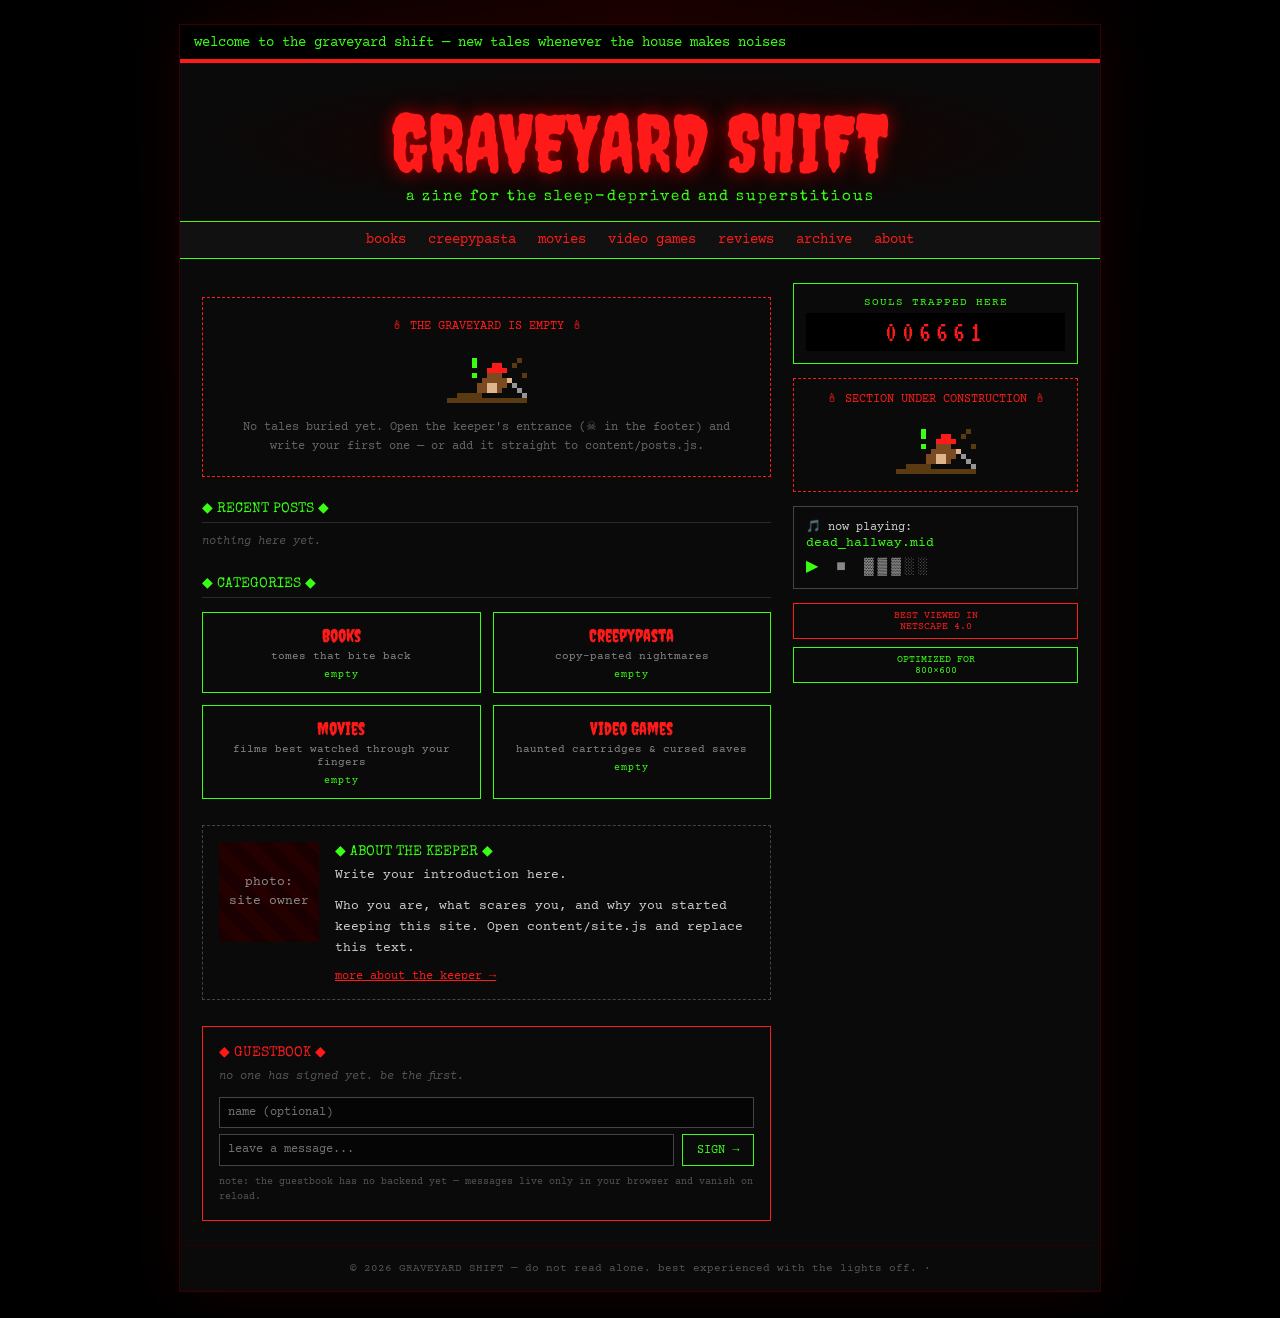
==== index.html @ 8b708c56 "rebuild the graveyard: seven wings, typed tales, and no more borrowed ghosts Strips every piece of d" ====
<!DOCTYPE html>
<html lang="en">
<head>
<meta charset="utf-8">
<meta name="viewport" content="width=device-width, initial-scale=1">
<title>GRAVEYARD SHIFT — a zine for the sleep-deprived and superstitious</title>
<link rel="preconnect" href="https://fonts.googleapis.com">
<link rel="preconnect" href="https://fonts.gstatic.com" crossorigin>
<link href="https://fonts.googleapis.com/css2?family=Creepster&family=VT323&family=Special+Elite&family=Courier+Prime:wght@400;700&display=swap" rel="stylesheet">
<link rel="stylesheet" href="assets/gs.css">
</head>
<body>
<div class="page">
<div class="panel">

<div id="gs-shell"></div>

<div class="body-grid">

<main>
<div id="featured"></div>

<section style="margin-top:22px">
<div class="section-head">◆ RECENT POSTS ◆</div>
<div class="post-list" id="post-list"></div>
</section>

<section style="margin-top:26px">
<div class="section-head" style="margin-bottom:14px">◆ CATEGORIES ◆</div>
<div class="cat-grid" id="cat-grid"></div>
</section>

<section id="about" class="about">
<div id="about-photo"></div>
<div>
<div class="about-head" id="about-head">◆ ABOUT THE KEEPER ◆</div>
<div class="about-bio" id="about-bio"></div>
<div style="margin-top:10px;font-size:12px"><a href="about.html">more about the keeper →</a></div>
</div>
</section>

<section id="guestbook" class="guestbook hidden">
<div class="guestbook-head">◆ GUESTBOOK ◆</div>
<div class="gb-entries" id="gb-entries"></div>
<div class="gb-form">
<input id="gb-name" placeholder="name (optional)" maxlength="60">
<div class="gb-row">
<input id="gb-msg" placeholder="leave a message..." maxlength="280">
<button class="gb-sign" id="gb-sign" type="button">SIGN →</button>
</div>
</div>
<div class="gb-note">note: the guestbook has no backend yet — messages live only in your browser and vanish on reload.</div>
</section>
</main>

<aside class="sidebar">
<div class="counter-box">
<div class="counter-label">SOULS TRAPPED HERE</div>
<div class="counter-digits" id="visitor-count">000000</div>
</div>

<div class="construction">
<div class="construction-label">🕯 SECTION UNDER CONSTRUCTION 🕯</div>
<img src="assets/resetti.gif" alt="a mole, digging">
</div>

<div class="midi">
<div class="midi-label">🎵 now playing:</div>
<div class="midi-track" id="midi-track"></div>
<div class="midi-transport" id="midi-transport"><span class="toggle" id="midi-toggle">▶</span> ■ ▓▓▓░░</div>
</div>

<div class="badges">
<div class="badge red">BEST VIEWED IN<br>NETSCAPE 4.0</div>
<div class="badge green">OPTIMIZED FOR<br>800×600</div>
</div>

<div class="friends hidden" id="friends">
<div class="friends-label">FRIENDS OF THE SITE</div>
<div class="friends-badges" id="friends-badges"></div>
</div>
</aside>

</div>

<div id="gs-footer"></div>

</div>
</div>

<script src="content/site.js"></script>
<script src="content/posts.js"></script>
<script src="assets/gs.js"></script>
<script>
(function () {
  "use strict";
  GS.boot({ big: true, here: "home" });

  var $ = function (id) { return document.getElementById(id); };
  var SITE = GS.SITE;
  var posts = GS.posts();

  /* ---- featured: the newest post, or an invitation to write one ---- */
  var feat = $("featured");
  if (posts.length) {
    var p = posts[0];
    var card = GS.el("article", "featured");

    if (p.image) {
      var img = document.createElement("img");
      img.src = p.image; img.alt = "";
      img.style.cssText = "width:100%;height:220px;object-fit:cover;display:block";
      card.appendChild(img);
    }

    var t = GS.el("div", "featured-title");
    t.appendChild(GS.link("post.html?id=" + encodeURIComponent(p.id), p.title.toUpperCase()));
    card.appendChild(t);

    var sub = GS.subtitleFor(p);
    if (sub) card.appendChild(GS.el("div", "card-sub", sub));

    if (p.type === "review" && p.work && p.work.rating) {
      var r = GS.el("div"); r.style.marginTop = "8px";
      r.appendChild(GS.stars(p.work.rating));
      card.appendChild(r);
    }

    var blurb = (p.type === "review" && p.work && p.work.verdict)
      ? "“" + p.work.verdict + "”"
      : GS.excerpt(p.body, 260);
    card.appendChild(GS.el("div", "featured-body", blurb));

    var meta = GS.el("div", "featured-meta");
    meta.textContent = "by the keeper · " + GS.fmtDate(p.date) + " · " + p.cat + " · ";
    meta.appendChild(GS.link("post.html?id=" + encodeURIComponent(p.id), "read more →"));
    card.appendChild(meta);
    feat.appendChild(card);
  } else {
    feat.appendChild(GS.emptyState(
      "THE GRAVEYARD IS EMPTY",
      "No tales buried yet. Open the keeper's entrance (☠ in the footer) and write your first one — or add it straight to content/posts.js."));
  }

  /* ---- recent posts: everything after the featured one ---- */
  var list = $("post-list");
  var recent = posts.slice(1, 9);
  if (recent.length) {
    recent.forEach(function (p) { list.appendChild(GS.row(p)); });
  } else {
    list.appendChild(GS.el("div", "gb-empty",
      posts.length ? "only one tale so far. more will follow." : "nothing here yet."));
  }

  /* ---- categories, with live counts ---- */
  var grid = $("cat-grid");
  Object.keys(GS.CATS).forEach(function (key) {
    var meta = GS.CATS[key];
    var n = GS.byCat(key).length;
    var a = GS.link("category.html?cat=" + encodeURIComponent(key), null, "cat-card");
    a.appendChild(GS.el("div", "cat-name", meta.title.toLowerCase().replace(/(^|\s)\S/g, function (c) { return c.toUpperCase(); })));
    a.appendChild(GS.el("div", "cat-sub", meta.sub));
    a.appendChild(GS.el("div", "cat-count", n === 0 ? "empty" : n + (n === 1 ? " tale" : " tales")));
    grid.appendChild(a);
  });

  /* ---- about blurb, from content/site.js ---- */
  var about = SITE.about || {};
  $("about-head").textContent = "◆ " + (about.heading || "ABOUT THE KEEPER") + " ◆";
  GS.paragraphs(about.bio, $("about-bio"));
  var photoHost = $("about-photo");
  if (about.photo) {
    var ap = document.createElement("img");
    ap.className = "about-photo"; ap.src = about.photo; ap.alt = "the keeper";
    photoHost.appendChild(ap);
  } else {
    var ph = GS.el("div", "stripe-img about-photo", "photo: site owner");
    photoHost.appendChild(ph);
  }

  /* ---- friends list ---- */
  var friends = SITE.friends || [];
  if (friends.length) {
    var fb = $("friends-badges");
    friends.forEach(function (f) {
      var url = GS.safeUrl(f.url);
      if (!url) return;
      fb.appendChild(GS.link(url, f.name));
    });
    $("friends").classList.remove("hidden");
  }

  /* ---- midi flavor (visual only — no audio wired up) ---- */
  $("midi-track").textContent = SITE.midi || "dead_hallway.mid";
  var playing = false, toggle = $("midi-toggle");
  $("midi-transport").addEventListener("click", function () {
    playing = !playing;
    toggle.textContent = playing ? "⏸" : "▶";
  });

  /* ---- visitor counter: per-browser kitsch, not a real metric ---- */
  var count = 6661;
  try {
    count = parseInt(localStorage.getItem("gs_visitor_count") || "6660", 10) + 1;
    localStorage.setItem("gs_visitor_count", String(count));
  } catch (e) { /* storage unavailable — show the default */ }
  $("visitor-count").textContent = String(count).padStart(6, "0");

  /* ---- guestbook: in-memory only, and says so ---- */
  if (SITE.guestbook !== false) {
    $("guestbook").classList.remove("hidden");
    var entries = [];
    var gbList = $("gb-entries"), gbName = $("gb-name"), gbMsg = $("gb-msg");

    function render() {
      gbList.textContent = "";
      if (!entries.length) {
        gbList.appendChild(GS.el("div", "gb-empty", "no one has signed yet. be the first."));
        return;
      }
      entries.forEach(function (entry) {
        var e = GS.el("div", "gb-entry");
        e.appendChild(document.createTextNode("“" + entry.msg + "” — "));
        e.appendChild(GS.el("b", null, entry.name));
        gbList.appendChild(e);
      });
    }
    function sign() {
      var msg = gbMsg.value.trim();
      if (!msg) return;
      entries.unshift({ name: gbName.value.trim() || "anonymous", msg: msg });
      gbName.value = ""; gbMsg.value = "";
      render();
    }
    $("gb-sign").addEventListener("click", sign);
    gbMsg.addEventListener("keydown", function (e) { if (e.key === "Enter") sign(); });
    render();
  }
})();
</script>
</body>
</html>
---- assets/gs.css ----
/* ============================================================
   GRAVEYARD SHIFT — shared stylesheet
   Design tokens per the handoff. No border-radius anywhere:
   sharp corners are era-authentic and intentional.
   ============================================================ */

/* ---- base ---- */
body{margin:0;background:#000;font-family:'Courier Prime',monospace}
a{color:#ff1a1a}
a:hover{color:#39ff14}
.hidden{display:none !important}

/* ---- retro utilities ---- */
@keyframes blink{0%,49%{opacity:1}50%,100%{opacity:0}}
.blinker{animation:blink 1s step-start infinite}

.marq{white-space:nowrap;animation:marq 16s linear infinite;display:inline-block}
@keyframes marq{from{transform:translateX(100%)}to{transform:translateX(-100%)}}

.stripe-img{background:repeating-linear-gradient(45deg,#1a0000 0 12px,#240000 12px 24px);display:flex;align-items:center;justify-content:center;color:#8a8a8a;font:13px/1.5 'Courier Prime',monospace;text-align:center;padding:10px;box-sizing:border-box}

/* ---- shell ---- */
.page{min-height:100vh;background:radial-gradient(ellipse at top,#150000 0%,#000 60%);display:flex;justify-content:center;padding:24px 12px}
.panel{width:920px;max-width:100%;background:#0a0a0a;border:1px solid #3a0000;box-shadow:0 0 60px rgba(255,0,0,.08);height:fit-content}

.marq-bar{border-bottom:4px solid #ff1a1a;padding:8px 14px;background:#000;overflow:hidden}
.marq-bar .marq{color:#39ff14;font-size:14px}

.hero{padding:26px 20px 12px;text-align:center;background:radial-gradient(ellipse at center,#1a0000 0%,#0a0a0a 70%);border-bottom:1px solid #2a0000}
.hero.big{padding:40px 20px 16px}
.site-title{font-family:'Creepster',cursive;font-size:44px;color:#ff1a1a;text-shadow:0 0 18px #a80000;line-height:1}
.hero.big .site-title{font-size:80px}
.site-title a{color:#ff1a1a;text-decoration:none}
.tagline{color:#39ff14;font-family:'Special Elite',monospace;font-size:13px;letter-spacing:2px;margin-top:4px}
.hero.big .tagline{font-size:15px;margin-top:6px}

nav{display:flex;background:#111;border-top:1px solid #39ff14;border-bottom:1px solid #39ff14;padding:10px 20px;justify-content:center;gap:22px;flex-wrap:wrap}
nav a{font-size:14px;text-decoration:none}
nav a.here{color:#39ff14;border-bottom:1px solid #39ff14}

footer{text-align:center;padding:16px;color:#555;font-size:11px;border-top:1px solid #2a0000}

/* ---- preview banner (local drafts, dev only) ---- */
.preview-bar{background:#1a1400;border-bottom:1px solid #ffb700;color:#ffb700;font-size:11px;padding:6px 14px;text-align:center;letter-spacing:1px}

/* ---- layout ---- */
.content{padding:24px 22px}
.content.narrow{max-width:680px;margin:0 auto}
.body-grid{display:grid;grid-template-columns:2fr 1fr;gap:22px;padding:24px 22px}

.section-head{color:#39ff14;font-family:'Special Elite',monospace;font-size:14px;border-bottom:1px solid #2a2a2a;padding-bottom:6px;margin-bottom:12px}
.page-title{font-family:'Creepster',cursive;font-size:40px;color:#39ff14;line-height:1}
.page-sub{color:#888;font-family:'Special Elite',monospace;font-size:13px;letter-spacing:1px;margin-top:4px;margin-bottom:18px}

/* ---- featured card ---- */
.featured{border:2px solid #ff1a1a;padding:16px}
.featured-title{font-family:'Creepster',cursive;font-size:34px;color:#39ff14;margin-top:14px;line-height:1.1}
.featured-title a{color:#39ff14;text-decoration:none}
.featured-title a:hover{color:#ff1a1a}
.featured-body{color:#ccc;font-size:14px;line-height:1.6;margin-top:8px}
.featured-meta{color:#888;font-size:12px;margin-top:10px}
.featured-meta a{font-size:12px}

/* ---- compact post rows ---- */
.post-list{display:flex;flex-direction:column;gap:12px}
.post-row{border-bottom:1px dotted #333;padding-bottom:10px;display:flex;justify-content:space-between;gap:10px}
.post-row:last-child{border-bottom:none;padding-bottom:0}
.post-row a{font-size:14px;text-decoration:none}
.post-row span{color:#666;font-size:12px;white-space:nowrap}

/* ---- typed cards (category / archive / reviews) ---- */
.card-list{display:flex;flex-direction:column;gap:14px;margin-top:14px}
.card{border:1px solid #333;padding:14px;display:flex;gap:14px}
.card:hover{border-color:#ff1a1a}
.card-thumb{width:64px;height:92px;flex:none;font-size:10px}
.card-main{flex:1;min-width:0}
.card-title{font-size:16px;text-decoration:none;display:inline-block}
.card-sub{color:#888;font-size:12px;margin-top:3px}
.card-verdict{color:#ccc;font-size:13px;font-style:italic;margin-top:8px;line-height:1.5}
.card-meta{color:#666;font-size:11px;margin-top:8px;display:flex;gap:10px;flex-wrap:wrap;align-items:center}

.type-tag{font-size:9px;letter-spacing:1px;border:1px solid currentColor;padding:2px 5px}
.type-tag.review{color:#39ff14}
.type-tag.pick{color:#ffb700}
.type-tag.post{color:#888}

/* ---- rating ---- */
.stars{color:#ff1a1a;font-size:14px;letter-spacing:2px;white-space:nowrap}
.stars .off{color:#3a0000}
.rating-num{color:#888;font-size:11px}

/* ---- review header block (post page) ---- */
.workbox{border:1px solid #39ff14;padding:14px;margin-top:16px;display:flex;gap:14px;align-items:flex-start}
.workbox-thumb{width:80px;height:116px;flex:none;font-size:10px}
.workbox-label{color:#39ff14;font-family:'Special Elite',monospace;font-size:11px;letter-spacing:2px}
.workbox-name{color:#ff1a1a;font-size:16px;margin-top:6px}
.workbox-creator{color:#888;font-size:12px;margin-top:2px}
.workbox-rating{margin-top:8px}
.workbox-verdict{color:#ccc;font-size:13px;font-style:italic;margin-top:8px;line-height:1.5;border-left:2px solid #3a0000;padding-left:10px}

.sourcebox{border:1px solid #ffb700;padding:12px;margin-top:16px;color:#888;font-size:12px;line-height:1.6}
.sourcebox .l{color:#ffb700;font-family:'Special Elite',monospace;font-size:11px;letter-spacing:2px;display:block;margin-bottom:4px}

/* ---- post body ---- */
.post-title{font-family:'Creepster',cursive;font-size:40px;color:#39ff14;line-height:1.1}
.post-meta{color:#888;font-size:12px;margin-top:8px;border-bottom:1px solid #2a2a2a;padding-bottom:10px}
.post-body{color:#ccc;font-size:14px;line-height:1.7;margin-top:16px}
.post-body p{margin:0 0 12px}
.backrow{margin-top:26px;border-top:1px dotted #333;padding-top:12px;font-size:13px;display:flex;gap:18px;flex-wrap:wrap;justify-content:space-between}

/* ---- categories grid ---- */
.cat-grid{display:grid;grid-template-columns:1fr 1fr;gap:12px}
.cat-card{border:1px solid #39ff14;padding:12px;text-align:center;display:block;text-decoration:none}
.cat-card:hover{background:#0f1a0d}
.cat-name{color:#ff1a1a;font-family:'Creepster',cursive;font-size:18px}
.cat-sub{color:#888;font-size:11px;margin-top:4px}
.cat-count{color:#39ff14;font-size:10px;margin-top:6px;letter-spacing:1px}

/* ---- empty / lost states ---- */
.empty{border:1px dashed #ff1a1a;padding:20px;text-align:center;margin-top:14px}
.empty .label{color:#ff1a1a;font-size:12px}
.empty img{height:60px;margin-top:10px;image-rendering:pixelated}
.empty .note{color:#666;font-size:12px;margin-top:10px;line-height:1.6}
.lost{border:2px solid #ff1a1a;padding:20px;text-align:center;margin-top:10px}
.lost .big{font-family:'Creepster',cursive;font-size:34px;color:#ff1a1a}
.lost .note{color:#888;font-size:13px;margin-top:8px}

/* ---- controls (search / sort / filter) ---- */
.controls{display:flex;gap:10px;flex-wrap:wrap;align-items:center;margin-bottom:6px}
.controls input,.controls select{border:1px solid #444;background:#050505;color:#ccc;font-family:'Courier Prime',monospace;font-size:12px;padding:7px 9px;box-sizing:border-box}
.controls input:focus,.controls select:focus{outline:1px solid #39ff14}
.controls input{flex:1;min-width:180px}
.controls label{color:#888;font-size:11px;letter-spacing:1px}
.result-count{color:#666;font-size:11px;margin:10px 0}

/* ---- archive groups ---- */
.year-head{color:#ff1a1a;font-family:'Creepster',cursive;font-size:26px;margin-top:26px;border-bottom:1px solid #2a0000;padding-bottom:4px}
.year-head:first-child{margin-top:0}

/* ---- about ---- */
.about{margin-top:26px;border:1px dashed #444;padding:16px;display:flex;gap:16px}
.about-head{color:#39ff14;font-family:'Special Elite',monospace;font-size:14px;margin-bottom:6px}
.about-bio{color:#ccc;font-size:13px;line-height:1.6}
.about-bio p{margin:0 0 10px}
.about-photo{width:100px;height:100px;flex:none;object-fit:cover}

/* ---- guestbook ---- */
.guestbook{margin-top:26px;border:1px solid #ff1a1a;padding:16px}
.guestbook-head{color:#ff1a1a;font-family:'Special Elite',monospace;font-size:14px;margin-bottom:10px}
.gb-entries{display:flex;flex-direction:column;gap:8px;margin-bottom:14px;max-height:160px;overflow:auto}
.gb-entry{color:#888;font-size:12px}
.gb-entry b{color:#39ff14;font-weight:normal}
.gb-empty{color:#555;font-size:12px;font-style:italic}
.gb-form{display:flex;flex-direction:column;gap:6px}
.gb-form input{border:1px solid #444;background:#050505;color:#ccc;font-family:'Courier Prime',monospace;font-size:12px;padding:8px}
.gb-row{display:flex;gap:8px}
.gb-row input{flex:1}
.gb-sign{cursor:pointer;border:1px solid #39ff14;background:none;color:#39ff14;font-family:'Courier Prime',monospace;font-size:12px;padding:8px 14px;text-align:center;white-space:nowrap}
.gb-sign:hover{background:#0f1a0d}
.gb-note{color:#555;font-size:10px;margin-top:8px;line-height:1.5}

/* ---- sidebar ---- */
.sidebar{display:flex;flex-direction:column;gap:14px}
.counter-box{border:1px solid #39ff14;padding:12px;text-align:center}
.counter-label{color:#39ff14;font-size:11px;letter-spacing:1px}
.counter-digits{background:#000;color:#ff1a1a;font-family:'VT323',monospace;font-size:30px;letter-spacing:5px;margin-top:4px;padding:4px}

.construction{border:1px dashed #ff1a1a;padding:12px;text-align:center}
.construction-label{color:#ff1a1a;font-size:12px}
.construction img{height:60px;margin-top:8px;image-rendering:pixelated}

.midi{border:1px solid #444;padding:12px}
.midi-label{color:#ccc;font-size:12px}
.midi-track{color:#39ff14;font-size:13px;margin-top:2px}
.midi-transport{color:#888;font-size:16px;margin-top:6px;letter-spacing:4px;cursor:pointer}
.midi-transport .toggle{color:#39ff14}

.badges{display:flex;flex-direction:column;gap:8px}
.badge{font-size:10px;text-align:center;padding:6px}
.badge.red{border:1px solid #ff1a1a;color:#ff1a1a}
.badge.green{border:1px solid #39ff14;color:#39ff14}

.friends{border:1px solid #444;padding:12px;text-align:center}
.friends-label{color:#888;font-size:11px;margin-bottom:6px}
.friends-badges{display:flex;flex-direction:column;gap:6px}
.friends-badges a{font-size:11px;text-decoration:none;display:block;border:1px solid #333;padding:6px}
.friends-badges a:hover{border-color:#39ff14}

/* ---- narrow screens (design is intentionally desktop-era) ---- */
@media (max-width:700px){
  .body-grid{grid-template-columns:1fr}
  .site-title{font-size:32px}
  .hero.big .site-title{font-size:48px}
  .cat-grid{grid-template-columns:1fr}
  .page-title,.post-title{font-size:28px}
  .card{flex-direction:column}
  .card-thumb{width:100%;height:70px}
}
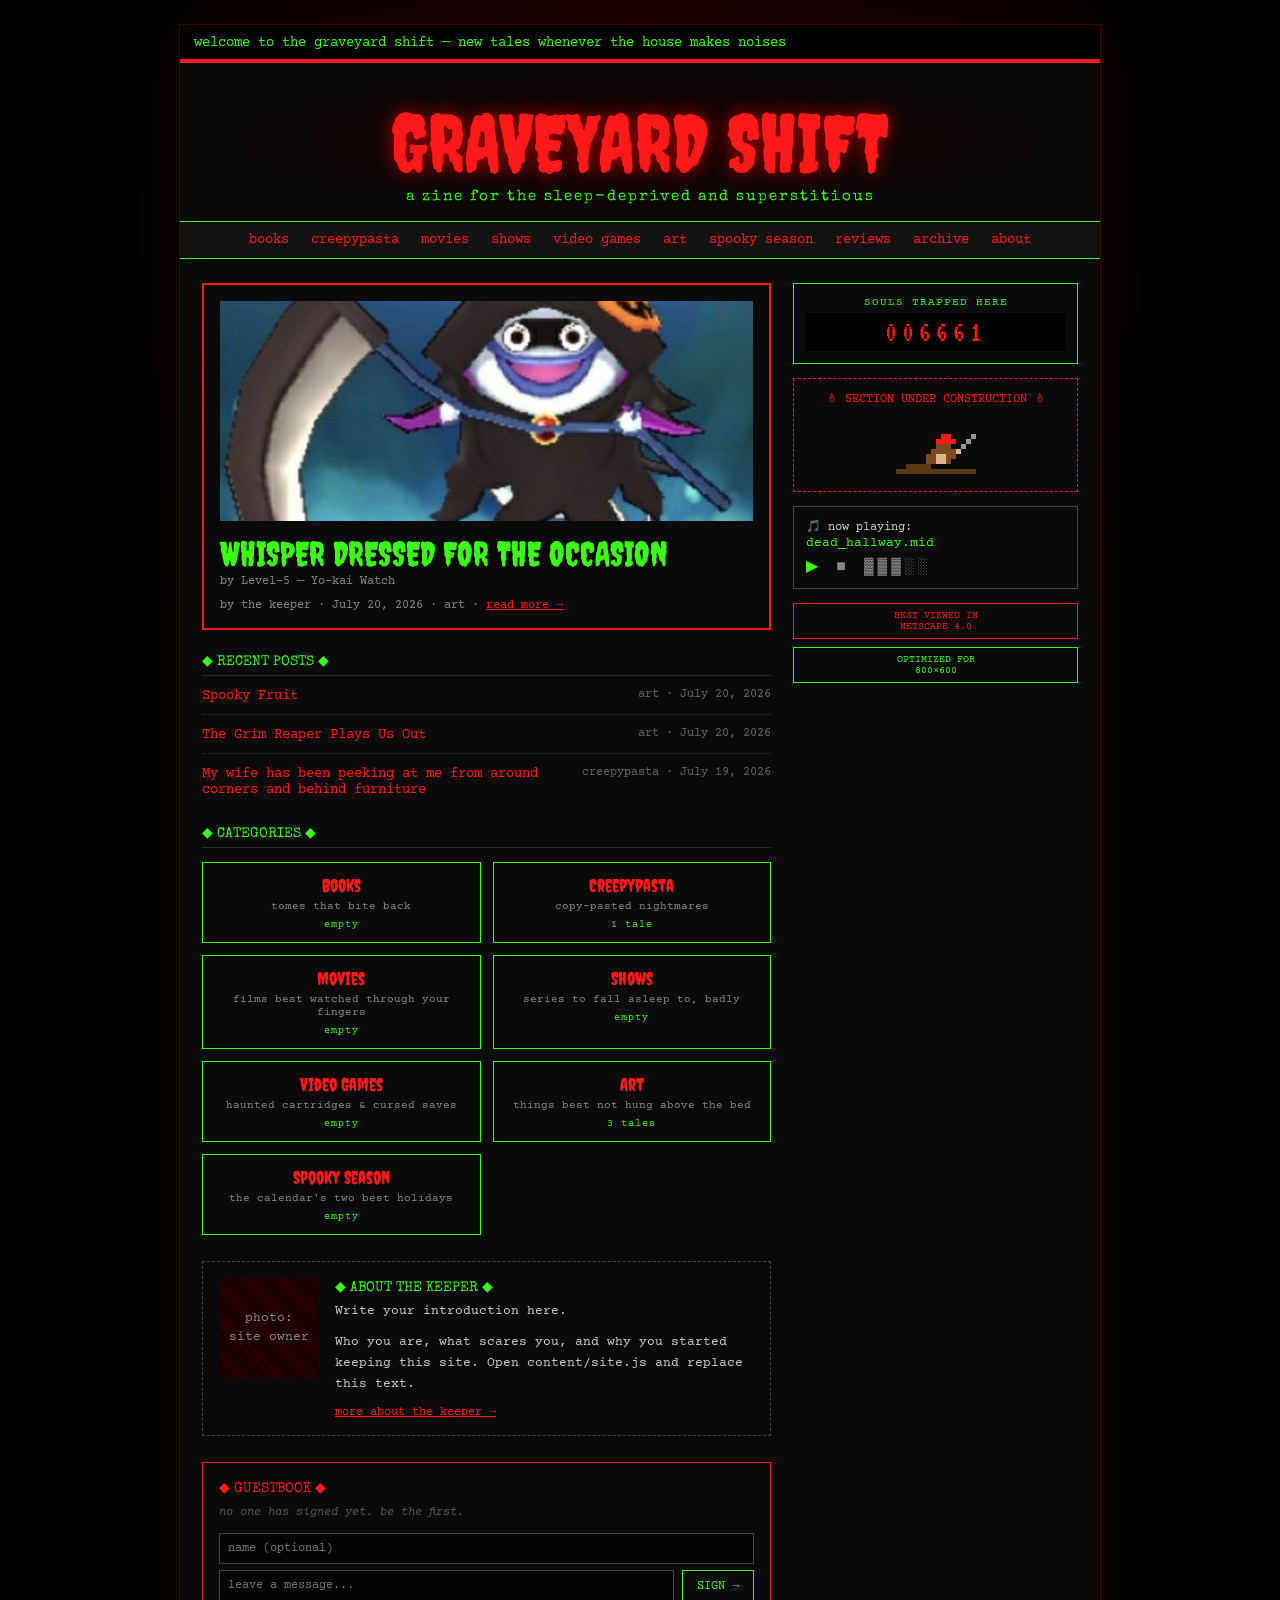
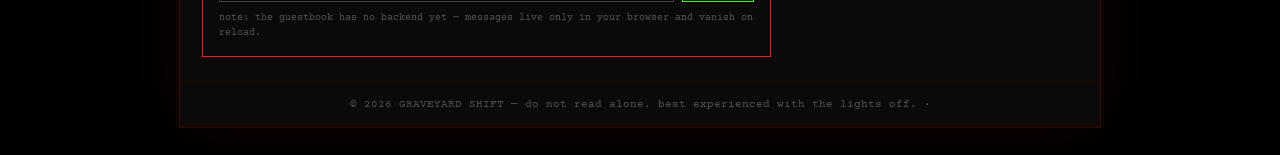
==== commit d453d7a7: "hang the gallery, open two new wings, and teach the site to change season Adds the art gallery's fir" ====
--- a/index.html
+++ b/index.html
@@ -60,7 +60,7 @@
 </div>
 
 <div class="construction">
-<div class="construction-label">🕯 SECTION UNDER CONSTRUCTION 🕯</div>
+<div class="construction-label" id="construction-label"></div>
 <img src="assets/resetti.gif" alt="a mole, digging">
 </div>
 
@@ -190,6 +190,10 @@
     $("friends").classList.remove("hidden");
   }
 
+  /* ---- theme-aware sidebar flavor ---- */
+  $("construction-label").textContent =
+    GS.THEME.icon + " " + GS.THEME.construction + " " + GS.THEME.icon;
+
   /* ---- midi flavor (visual only — no audio wired up) ---- */
   $("midi-track").textContent = SITE.midi || "dead_hallway.mid";
   var playing = false, toggle = $("midi-toggle");
--- a/assets/gs.css
+++ b/assets/gs.css
@@ -1,13 +1,50 @@
 /* ============================================================
    GRAVEYARD SHIFT — shared stylesheet
-   Design tokens per the handoff. No border-radius anywhere:
-   sharp corners are era-authentic and intentional.
+   No border-radius anywhere: sharp corners are era-authentic
+   and intentional.
+
+   Every colour is a variable so the site can change season
+   without touching a single rule. Themes live at the bottom.
    ============================================================ */
 
+:root{
+  /* surfaces */
+  --ink:#000;            /* page background            */
+  --panel:#0a0a0a;       /* the content slab           */
+  --field:#050505;       /* inputs                     */
+  --halo:#150000;        /* radial glow behind page    */
+  --hero-halo:#1a0000;   /* radial glow behind hero    */
+  --stripe-a:#1a0000;    /* placeholder hatching       */
+  --stripe-b:#240000;
+
+  /* accents */
+  --primary:#ff1a1a;     /* blood red                  */
+  --secondary:#39ff14;   /* acid green                 */
+  --glow:#a80000;        /* title text-shadow          */
+  --warn:#ffb700;        /* drafts, picks, preview bar */
+  --art:#c77dff;         /* the gallery                */
+
+  /* edges */
+  --edge-deep:#3a0000;
+  --edge-dim:#2a0000;
+  --rule:#444;
+  --rule-dim:#333;
+  --rule-faint:#2a2a2a;
+
+  /* type */
+  --text:#ccc;
+  --muted:#888;
+  --muted-2:#666;
+  --muted-3:#555;
+
+  /* decorative glyph used in empty states + under-construction */
+  --icon:"🕯";
+}
+
 /* ---- base ---- */
-body{margin:0;background:#000;font-family:'Courier Prime',monospace}
-a{color:#ff1a1a}
-a:hover{color:#39ff14}
+body{margin:0;background:var(--ink);font-family:'Courier Prime',monospace}
+a{color:var(--primary)}
+a:hover{color:var(--secondary)}
 .hidden{display:none !important}
 
 /* ---- retro utilities ---- */
@@ -17,174 +54,201 @@
 .marq{white-space:nowrap;animation:marq 16s linear infinite;display:inline-block}
 @keyframes marq{from{transform:translateX(100%)}to{transform:translateX(-100%)}}
 
-.stripe-img{background:repeating-linear-gradient(45deg,#1a0000 0 12px,#240000 12px 24px);display:flex;align-items:center;justify-content:center;color:#8a8a8a;font:13px/1.5 'Courier Prime',monospace;text-align:center;padding:10px;box-sizing:border-box}
+.stripe-img{background:repeating-linear-gradient(45deg,var(--stripe-a) 0 12px,var(--stripe-b) 12px 24px);display:flex;align-items:center;justify-content:center;color:#8a8a8a;font:13px/1.5 'Courier Prime',monospace;text-align:center;padding:10px;box-sizing:border-box}
 
 /* ---- shell ---- */
-.page{min-height:100vh;background:radial-gradient(ellipse at top,#150000 0%,#000 60%);display:flex;justify-content:center;padding:24px 12px}
-.panel{width:920px;max-width:100%;background:#0a0a0a;border:1px solid #3a0000;box-shadow:0 0 60px rgba(255,0,0,.08);height:fit-content}
-
-.marq-bar{border-bottom:4px solid #ff1a1a;padding:8px 14px;background:#000;overflow:hidden}
-.marq-bar .marq{color:#39ff14;font-size:14px}
-
-.hero{padding:26px 20px 12px;text-align:center;background:radial-gradient(ellipse at center,#1a0000 0%,#0a0a0a 70%);border-bottom:1px solid #2a0000}
+.page{min-height:100vh;background:radial-gradient(ellipse at top,var(--halo) 0%,var(--ink) 60%);display:flex;justify-content:center;padding:24px 12px}
+.panel{width:920px;max-width:100%;background:var(--panel);border:1px solid var(--edge-deep);box-shadow:0 0 60px rgba(255,0,0,.08);height:fit-content}
+
+.marq-bar{border-bottom:4px solid var(--primary);padding:8px 14px;background:var(--ink);overflow:hidden}
+.marq-bar .marq{color:var(--secondary);font-size:14px}
+
+.hero{padding:26px 20px 12px;text-align:center;background:radial-gradient(ellipse at center,var(--hero-halo) 0%,var(--panel) 70%);border-bottom:1px solid var(--edge-dim)}
 .hero.big{padding:40px 20px 16px}
-.site-title{font-family:'Creepster',cursive;font-size:44px;color:#ff1a1a;text-shadow:0 0 18px #a80000;line-height:1}
+.site-title{font-family:'Creepster',cursive;font-size:44px;color:var(--primary);text-shadow:0 0 18px var(--glow);line-height:1}
 .hero.big .site-title{font-size:80px}
-.site-title a{color:#ff1a1a;text-decoration:none}
-.tagline{color:#39ff14;font-family:'Special Elite',monospace;font-size:13px;letter-spacing:2px;margin-top:4px}
+.site-title a{color:var(--primary);text-decoration:none}
+.tagline{color:var(--secondary);font-family:'Special Elite',monospace;font-size:13px;letter-spacing:2px;margin-top:4px}
 .hero.big .tagline{font-size:15px;margin-top:6px}
 
-nav{display:flex;background:#111;border-top:1px solid #39ff14;border-bottom:1px solid #39ff14;padding:10px 20px;justify-content:center;gap:22px;flex-wrap:wrap}
+nav{display:flex;background:#111;border-top:1px solid var(--secondary);border-bottom:1px solid var(--secondary);padding:10px 20px;justify-content:center;gap:22px;flex-wrap:wrap}
 nav a{font-size:14px;text-decoration:none}
-nav a.here{color:#39ff14;border-bottom:1px solid #39ff14}
-
-footer{text-align:center;padding:16px;color:#555;font-size:11px;border-top:1px solid #2a0000}
+nav a.here{color:var(--secondary);border-bottom:1px solid var(--secondary)}
+
+footer{text-align:center;padding:16px;color:var(--muted-3);font-size:11px;border-top:1px solid var(--edge-dim)}
 
 /* ---- preview banner (local drafts, dev only) ---- */
-.preview-bar{background:#1a1400;border-bottom:1px solid #ffb700;color:#ffb700;font-size:11px;padding:6px 14px;text-align:center;letter-spacing:1px}
+.preview-bar{background:#1a1400;border-bottom:1px solid var(--warn);color:var(--warn);font-size:11px;padding:6px 14px;text-align:center;letter-spacing:1px}
 
 /* ---- layout ---- */
 .content{padding:24px 22px}
 .content.narrow{max-width:680px;margin:0 auto}
 .body-grid{display:grid;grid-template-columns:2fr 1fr;gap:22px;padding:24px 22px}
 
-.section-head{color:#39ff14;font-family:'Special Elite',monospace;font-size:14px;border-bottom:1px solid #2a2a2a;padding-bottom:6px;margin-bottom:12px}
-.page-title{font-family:'Creepster',cursive;font-size:40px;color:#39ff14;line-height:1}
-.page-sub{color:#888;font-family:'Special Elite',monospace;font-size:13px;letter-spacing:1px;margin-top:4px;margin-bottom:18px}
+.section-head{color:var(--secondary);font-family:'Special Elite',monospace;font-size:14px;border-bottom:1px solid var(--rule-faint);padding-bottom:6px;margin-bottom:12px}
+.page-title{font-family:'Creepster',cursive;font-size:40px;color:var(--secondary);line-height:1}
+.page-sub{color:var(--muted);font-family:'Special Elite',monospace;font-size:13px;letter-spacing:1px;margin-top:4px;margin-bottom:18px}
 
 /* ---- featured card ---- */
-.featured{border:2px solid #ff1a1a;padding:16px}
-.featured-title{font-family:'Creepster',cursive;font-size:34px;color:#39ff14;margin-top:14px;line-height:1.1}
-.featured-title a{color:#39ff14;text-decoration:none}
-.featured-title a:hover{color:#ff1a1a}
-.featured-body{color:#ccc;font-size:14px;line-height:1.6;margin-top:8px}
-.featured-meta{color:#888;font-size:12px;margin-top:10px}
+.featured{border:2px solid var(--primary);padding:16px}
+.featured-title{font-family:'Creepster',cursive;font-size:34px;color:var(--secondary);margin-top:14px;line-height:1.1}
+.featured-title a{color:var(--secondary);text-decoration:none}
+.featured-title a:hover{color:var(--primary)}
+.featured-body{color:var(--text);font-size:14px;line-height:1.6;margin-top:8px}
+.featured-meta{color:var(--muted);font-size:12px;margin-top:10px}
 .featured-meta a{font-size:12px}
 
 /* ---- compact post rows ---- */
 .post-list{display:flex;flex-direction:column;gap:12px}
-.post-row{border-bottom:1px dotted #333;padding-bottom:10px;display:flex;justify-content:space-between;gap:10px}
+.post-row{border-bottom:1px dotted var(--rule-dim);padding-bottom:10px;display:flex;justify-content:space-between;gap:10px}
 .post-row:last-child{border-bottom:none;padding-bottom:0}
 .post-row a{font-size:14px;text-decoration:none}
-.post-row span{color:#666;font-size:12px;white-space:nowrap}
-
-/* ---- typed cards (category / archive / reviews) ---- */
+.post-row span{color:var(--muted-2);font-size:12px;white-space:nowrap}
+
+/* ---- typed cards ---- */
 .card-list{display:flex;flex-direction:column;gap:14px;margin-top:14px}
-.card{border:1px solid #333;padding:14px;display:flex;gap:14px}
-.card:hover{border-color:#ff1a1a}
+.card{border:1px solid var(--rule-dim);padding:14px;display:flex;gap:14px}
+.card:hover{border-color:var(--primary)}
 .card-thumb{width:64px;height:92px;flex:none;font-size:10px}
 .card-main{flex:1;min-width:0}
 .card-title{font-size:16px;text-decoration:none;display:inline-block}
-.card-sub{color:#888;font-size:12px;margin-top:3px}
-.card-verdict{color:#ccc;font-size:13px;font-style:italic;margin-top:8px;line-height:1.5}
-.card-meta{color:#666;font-size:11px;margin-top:8px;display:flex;gap:10px;flex-wrap:wrap;align-items:center}
+.card-sub{color:var(--muted);font-size:12px;margin-top:3px}
+.card-verdict{color:var(--text);font-size:13px;font-style:italic;margin-top:8px;line-height:1.5}
+.card-meta{color:var(--muted-2);font-size:11px;margin-top:8px;display:flex;gap:10px;flex-wrap:wrap;align-items:center}
 
 .type-tag{font-size:9px;letter-spacing:1px;border:1px solid currentColor;padding:2px 5px}
-.type-tag.review{color:#39ff14}
-.type-tag.pick{color:#ffb700}
-.type-tag.post{color:#888}
+.type-tag.review{color:var(--secondary)}
+.type-tag.pick{color:var(--warn)}
+.type-tag.post{color:var(--muted)}
+.type-tag.art{color:var(--art)}
+
+/* ---- art gallery ---- */
+.gallery{display:grid;grid-template-columns:repeat(auto-fill,minmax(240px,1fr));gap:18px;margin-top:16px}
+.art-tile{margin:0;border:1px solid var(--rule-dim);background:var(--field)}
+.art-tile:hover{border-color:var(--art)}
+.art-frame{display:block;line-height:0;background:repeating-linear-gradient(45deg,var(--stripe-a) 0 12px,var(--stripe-b) 12px 24px)}
+.art-img{width:100%;height:auto;display:block}
+.art-cap{padding:10px 12px 12px}
+.art-title{color:var(--primary);font-size:14px;line-height:1.3}
+.art-artist{color:var(--muted);font-size:12px;margin-top:4px}
+.art-artist a{text-decoration:none}
+.art-via{color:var(--muted-2);font-size:11px;margin-top:3px}
+.art-via a{text-decoration:none}
+.art-note{color:#999;font-size:12px;line-height:1.5;margin-top:8px;font-style:italic}
+
+.art-full{margin:16px 0 0;border:1px solid var(--rule-dim);background:var(--field)}
+.art-full img{width:100%;height:auto;display:block}
+.art-credit{border:1px solid var(--art);padding:12px;margin-top:16px;color:var(--muted);font-size:12px;line-height:1.6}
+.art-credit .l{color:var(--art);font-family:'Special Elite',monospace;font-size:11px;letter-spacing:2px;display:block;margin-bottom:4px}
 
 /* ---- rating ---- */
-.stars{color:#ff1a1a;font-size:14px;letter-spacing:2px;white-space:nowrap}
-.stars .off{color:#3a0000}
-.rating-num{color:#888;font-size:11px}
-
-/* ---- review header block (post page) ---- */
-.workbox{border:1px solid #39ff14;padding:14px;margin-top:16px;display:flex;gap:14px;align-items:flex-start}
+.stars{color:var(--primary);font-size:14px;letter-spacing:2px;white-space:nowrap}
+.stars .off{color:var(--edge-deep)}
+.rating-num{color:var(--muted);font-size:11px}
+
+/* ---- review header block ---- */
+.workbox{border:1px solid var(--secondary);padding:14px;margin-top:16px;display:flex;gap:14px;align-items:flex-start}
 .workbox-thumb{width:80px;height:116px;flex:none;font-size:10px}
-.workbox-label{color:#39ff14;font-family:'Special Elite',monospace;font-size:11px;letter-spacing:2px}
-.workbox-name{color:#ff1a1a;font-size:16px;margin-top:6px}
-.workbox-creator{color:#888;font-size:12px;margin-top:2px}
+.workbox-label{color:var(--secondary);font-family:'Special Elite',monospace;font-size:11px;letter-spacing:2px}
+.workbox-name{color:var(--primary);font-size:16px;margin-top:6px}
+.workbox-creator{color:var(--muted);font-size:12px;margin-top:2px}
 .workbox-rating{margin-top:8px}
-.workbox-verdict{color:#ccc;font-size:13px;font-style:italic;margin-top:8px;line-height:1.5;border-left:2px solid #3a0000;padding-left:10px}
-
-.sourcebox{border:1px solid #ffb700;padding:12px;margin-top:16px;color:#888;font-size:12px;line-height:1.6}
-.sourcebox .l{color:#ffb700;font-family:'Special Elite',monospace;font-size:11px;letter-spacing:2px;display:block;margin-bottom:4px}
+.workbox-verdict{color:var(--text);font-size:13px;font-style:italic;margin-top:8px;line-height:1.5;border-left:2px solid var(--edge-deep);padding-left:10px}
+
+.sourcebox{border:1px solid var(--warn);padding:12px;margin-top:16px;color:var(--muted);font-size:12px;line-height:1.6}
+.sourcebox .l{color:var(--warn);font-family:'Special Elite',monospace;font-size:11px;letter-spacing:2px;display:block;margin-bottom:4px}
 
 /* ---- post body ---- */
-.post-title{font-family:'Creepster',cursive;font-size:40px;color:#39ff14;line-height:1.1}
-.post-meta{color:#888;font-size:12px;margin-top:8px;border-bottom:1px solid #2a2a2a;padding-bottom:10px}
-.post-body{color:#ccc;font-size:14px;line-height:1.7;margin-top:16px}
+.post-title{font-family:'Creepster',cursive;font-size:40px;color:var(--secondary);line-height:1.1}
+.post-meta{color:var(--muted);font-size:12px;margin-top:8px;border-bottom:1px solid var(--rule-faint);padding-bottom:10px}
+.post-body{color:var(--text);font-size:14px;line-height:1.7;margin-top:16px}
 .post-body p{margin:0 0 12px}
-.backrow{margin-top:26px;border-top:1px dotted #333;padding-top:12px;font-size:13px;display:flex;gap:18px;flex-wrap:wrap;justify-content:space-between}
+.backrow{margin-top:26px;border-top:1px dotted var(--rule-dim);padding-top:12px;font-size:13px;display:flex;gap:18px;flex-wrap:wrap;justify-content:space-between}
 
 /* ---- categories grid ---- */
 .cat-grid{display:grid;grid-template-columns:1fr 1fr;gap:12px}
-.cat-card{border:1px solid #39ff14;padding:12px;text-align:center;display:block;text-decoration:none}
-.cat-card:hover{background:#0f1a0d}
-.cat-name{color:#ff1a1a;font-family:'Creepster',cursive;font-size:18px}
-.cat-sub{color:#888;font-size:11px;margin-top:4px}
-.cat-count{color:#39ff14;font-size:10px;margin-top:6px;letter-spacing:1px}
+.cat-card{border:1px solid var(--secondary);padding:12px;text-align:center;display:block;text-decoration:none}
+.cat-card:hover{background:rgba(255,255,255,.04)}
+.cat-name{color:var(--primary);font-family:'Creepster',cursive;font-size:18px}
+.cat-sub{color:var(--muted);font-size:11px;margin-top:4px}
+.cat-count{color:var(--secondary);font-size:10px;margin-top:6px;letter-spacing:1px}
 
 /* ---- empty / lost states ---- */
-.empty{border:1px dashed #ff1a1a;padding:20px;text-align:center;margin-top:14px}
-.empty .label{color:#ff1a1a;font-size:12px}
+.empty{border:1px dashed var(--primary);padding:20px;text-align:center;margin-top:14px}
+.empty .label{color:var(--primary);font-size:12px}
 .empty img{height:60px;margin-top:10px;image-rendering:pixelated}
-.empty .note{color:#666;font-size:12px;margin-top:10px;line-height:1.6}
-.lost{border:2px solid #ff1a1a;padding:20px;text-align:center;margin-top:10px}
-.lost .big{font-family:'Creepster',cursive;font-size:34px;color:#ff1a1a}
-.lost .note{color:#888;font-size:13px;margin-top:8px}
-
-/* ---- controls (search / sort / filter) ---- */
+.empty .note{color:var(--muted-2);font-size:12px;margin-top:10px;line-height:1.6}
+.lost{border:2px solid var(--primary);padding:20px;text-align:center;margin-top:10px}
+.lost .big{font-family:'Creepster',cursive;font-size:34px;color:var(--primary)}
+.lost .note{color:var(--muted);font-size:13px;margin-top:8px}
+
+/* ---- controls ---- */
 .controls{display:flex;gap:10px;flex-wrap:wrap;align-items:center;margin-bottom:6px}
-.controls input,.controls select{border:1px solid #444;background:#050505;color:#ccc;font-family:'Courier Prime',monospace;font-size:12px;padding:7px 9px;box-sizing:border-box}
-.controls input:focus,.controls select:focus{outline:1px solid #39ff14}
+.controls input,.controls select{border:1px solid var(--rule);background:var(--field);color:var(--text);font-family:'Courier Prime',monospace;font-size:12px;padding:7px 9px;box-sizing:border-box}
+.controls input:focus,.controls select:focus{outline:1px solid var(--secondary)}
 .controls input{flex:1;min-width:180px}
-.controls label{color:#888;font-size:11px;letter-spacing:1px}
-.result-count{color:#666;font-size:11px;margin:10px 0}
+.controls label{color:var(--muted);font-size:11px;letter-spacing:1px}
+.result-count{color:var(--muted-2);font-size:11px;margin:10px 0}
+
+/* ---- subcategory tabs ---- */
+.subtabs{display:flex;gap:10px;flex-wrap:wrap;margin:-8px 0 18px}
+.subtab{font-size:12px;text-decoration:none;border:1px solid var(--rule-dim);padding:5px 11px;letter-spacing:1px}
+.subtab:hover{border-color:var(--primary)}
+.subtab.here{border-color:var(--secondary);color:var(--secondary)}
+.subtab-n{color:var(--muted-2);font-size:10px}
 
 /* ---- archive groups ---- */
-.year-head{color:#ff1a1a;font-family:'Creepster',cursive;font-size:26px;margin-top:26px;border-bottom:1px solid #2a0000;padding-bottom:4px}
+.year-head{color:var(--primary);font-family:'Creepster',cursive;font-size:26px;margin-top:26px;border-bottom:1px solid var(--edge-dim);padding-bottom:4px}
 .year-head:first-child{margin-top:0}
 
 /* ---- about ---- */
-.about{margin-top:26px;border:1px dashed #444;padding:16px;display:flex;gap:16px}
-.about-head{color:#39ff14;font-family:'Special Elite',monospace;font-size:14px;margin-bottom:6px}
-.about-bio{color:#ccc;font-size:13px;line-height:1.6}
+.about{margin-top:26px;border:1px dashed var(--rule);padding:16px;display:flex;gap:16px}
+.about-head{color:var(--secondary);font-family:'Special Elite',monospace;font-size:14px;margin-bottom:6px}
+.about-bio{color:var(--text);font-size:13px;line-height:1.6}
 .about-bio p{margin:0 0 10px}
 .about-photo{width:100px;height:100px;flex:none;object-fit:cover}
 
 /* ---- guestbook ---- */
-.guestbook{margin-top:26px;border:1px solid #ff1a1a;padding:16px}
-.guestbook-head{color:#ff1a1a;font-family:'Special Elite',monospace;font-size:14px;margin-bottom:10px}
+.guestbook{margin-top:26px;border:1px solid var(--primary);padding:16px}
+.guestbook-head{color:var(--primary);font-family:'Special Elite',monospace;font-size:14px;margin-bottom:10px}
 .gb-entries{display:flex;flex-direction:column;gap:8px;margin-bottom:14px;max-height:160px;overflow:auto}
-.gb-entry{color:#888;font-size:12px}
-.gb-entry b{color:#39ff14;font-weight:normal}
-.gb-empty{color:#555;font-size:12px;font-style:italic}
+.gb-entry{color:var(--muted);font-size:12px}
+.gb-entry b{color:var(--secondary);font-weight:normal}
+.gb-empty{color:var(--muted-3);font-size:12px;font-style:italic}
 .gb-form{display:flex;flex-direction:column;gap:6px}
-.gb-form input{border:1px solid #444;background:#050505;color:#ccc;font-family:'Courier Prime',monospace;font-size:12px;padding:8px}
+.gb-form input{border:1px solid var(--rule);background:var(--field);color:var(--text);font-family:'Courier Prime',monospace;font-size:12px;padding:8px}
 .gb-row{display:flex;gap:8px}
 .gb-row input{flex:1}
-.gb-sign{cursor:pointer;border:1px solid #39ff14;background:none;color:#39ff14;font-family:'Courier Prime',monospace;font-size:12px;padding:8px 14px;text-align:center;white-space:nowrap}
-.gb-sign:hover{background:#0f1a0d}
-.gb-note{color:#555;font-size:10px;margin-top:8px;line-height:1.5}
+.gb-sign{cursor:pointer;border:1px solid var(--secondary);background:none;color:var(--secondary);font-family:'Courier Prime',monospace;font-size:12px;padding:8px 14px;text-align:center;white-space:nowrap}
+.gb-sign:hover{background:rgba(255,255,255,.05)}
+.gb-note{color:var(--muted-3);font-size:10px;margin-top:8px;line-height:1.5}
 
 /* ---- sidebar ---- */
 .sidebar{display:flex;flex-direction:column;gap:14px}
-.counter-box{border:1px solid #39ff14;padding:12px;text-align:center}
-.counter-label{color:#39ff14;font-size:11px;letter-spacing:1px}
-.counter-digits{background:#000;color:#ff1a1a;font-family:'VT323',monospace;font-size:30px;letter-spacing:5px;margin-top:4px;padding:4px}
-
-.construction{border:1px dashed #ff1a1a;padding:12px;text-align:center}
-.construction-label{color:#ff1a1a;font-size:12px}
+.counter-box{border:1px solid var(--secondary);padding:12px;text-align:center}
+.counter-label{color:var(--secondary);font-size:11px;letter-spacing:1px}
+.counter-digits{background:var(--ink);color:var(--primary);font-family:'VT323',monospace;font-size:30px;letter-spacing:5px;margin-top:4px;padding:4px}
+
+.construction{border:1px dashed var(--primary);padding:12px;text-align:center}
+.construction-label{color:var(--primary);font-size:12px}
 .construction img{height:60px;margin-top:8px;image-rendering:pixelated}
 
-.midi{border:1px solid #444;padding:12px}
-.midi-label{color:#ccc;font-size:12px}
-.midi-track{color:#39ff14;font-size:13px;margin-top:2px}
-.midi-transport{color:#888;font-size:16px;margin-top:6px;letter-spacing:4px;cursor:pointer}
-.midi-transport .toggle{color:#39ff14}
+.midi{border:1px solid var(--rule);padding:12px}
+.midi-label{color:var(--text);font-size:12px}
+.midi-track{color:var(--secondary);font-size:13px;margin-top:2px}
+.midi-transport{color:var(--muted);font-size:16px;margin-top:6px;letter-spacing:4px;cursor:pointer}
+.midi-transport .toggle{color:var(--secondary)}
 
 .badges{display:flex;flex-direction:column;gap:8px}
 .badge{font-size:10px;text-align:center;padding:6px}
-.badge.red{border:1px solid #ff1a1a;color:#ff1a1a}
-.badge.green{border:1px solid #39ff14;color:#39ff14}
-
-.friends{border:1px solid #444;padding:12px;text-align:center}
-.friends-label{color:#888;font-size:11px;margin-bottom:6px}
+.badge.red{border:1px solid var(--primary);color:var(--primary)}
+.badge.green{border:1px solid var(--secondary);color:var(--secondary)}
+
+.friends{border:1px solid var(--rule);padding:12px;text-align:center}
+.friends-label{color:var(--muted);font-size:11px;margin-bottom:6px}
 .friends-badges{display:flex;flex-direction:column;gap:6px}
-.friends-badges a{font-size:11px;text-decoration:none;display:block;border:1px solid #333;padding:6px}
-.friends-badges a:hover{border-color:#39ff14}
+.friends-badges a{font-size:11px;text-decoration:none;display:block;border:1px solid var(--rule-dim);padding:6px}
+.friends-badges a:hover{border-color:var(--secondary)}
 
 /* ---- narrow screens (design is intentionally desktop-era) ---- */
 @media (max-width:700px){
@@ -196,3 +260,45 @@
   .card{flex-direction:column}
   .card-thumb{width:100%;height:70px}
 }
+
+/* ============================================================
+   SUMMERWEEN
+   Halloween in July. Same bones, same fonts — watermelon
+   instead of blood, rind green instead of acid, and a warm
+   summer-dusk background instead of pure black.
+   ============================================================ */
+
+:root[data-theme="summerween"]{
+  --ink:#0b0609;
+  --panel:#150a10;
+  --field:#0f070b;
+  --halo:#25101a;
+  --hero-halo:#2b1220;
+  --stripe-a:#2b1220;
+  --stripe-b:#361826;
+
+  --primary:#ff4d6d;      /* watermelon flesh */
+  --secondary:#7dff70;    /* rind green       */
+  --glow:#c62348;
+  --warn:#ffb43d;         /* sunshine         */
+  --art:#ff8ad4;
+
+  --edge-deep:#4a1226;
+  --edge-dim:#33101d;
+  --rule:#5a4450;
+  --rule-dim:#40303a;
+  --rule-faint:#3a2c34;
+
+  --text:#f0dfe4;
+  --muted:#b394a0;
+  --muted-2:#8f7581;
+  --muted-3:#7a626d;
+
+  --icon:"🍉";
+}
+
+/* the panel glow goes pink instead of red */
+:root[data-theme="summerween"] .panel{box-shadow:0 0 60px rgba(255,77,109,.12)}
+/* the nav strip lifts off pure #111 so it reads warm too */
+:root[data-theme="summerween"] nav{background:#1b0d15}
+:root[data-theme="summerween"] .preview-bar{background:#2a1a05}
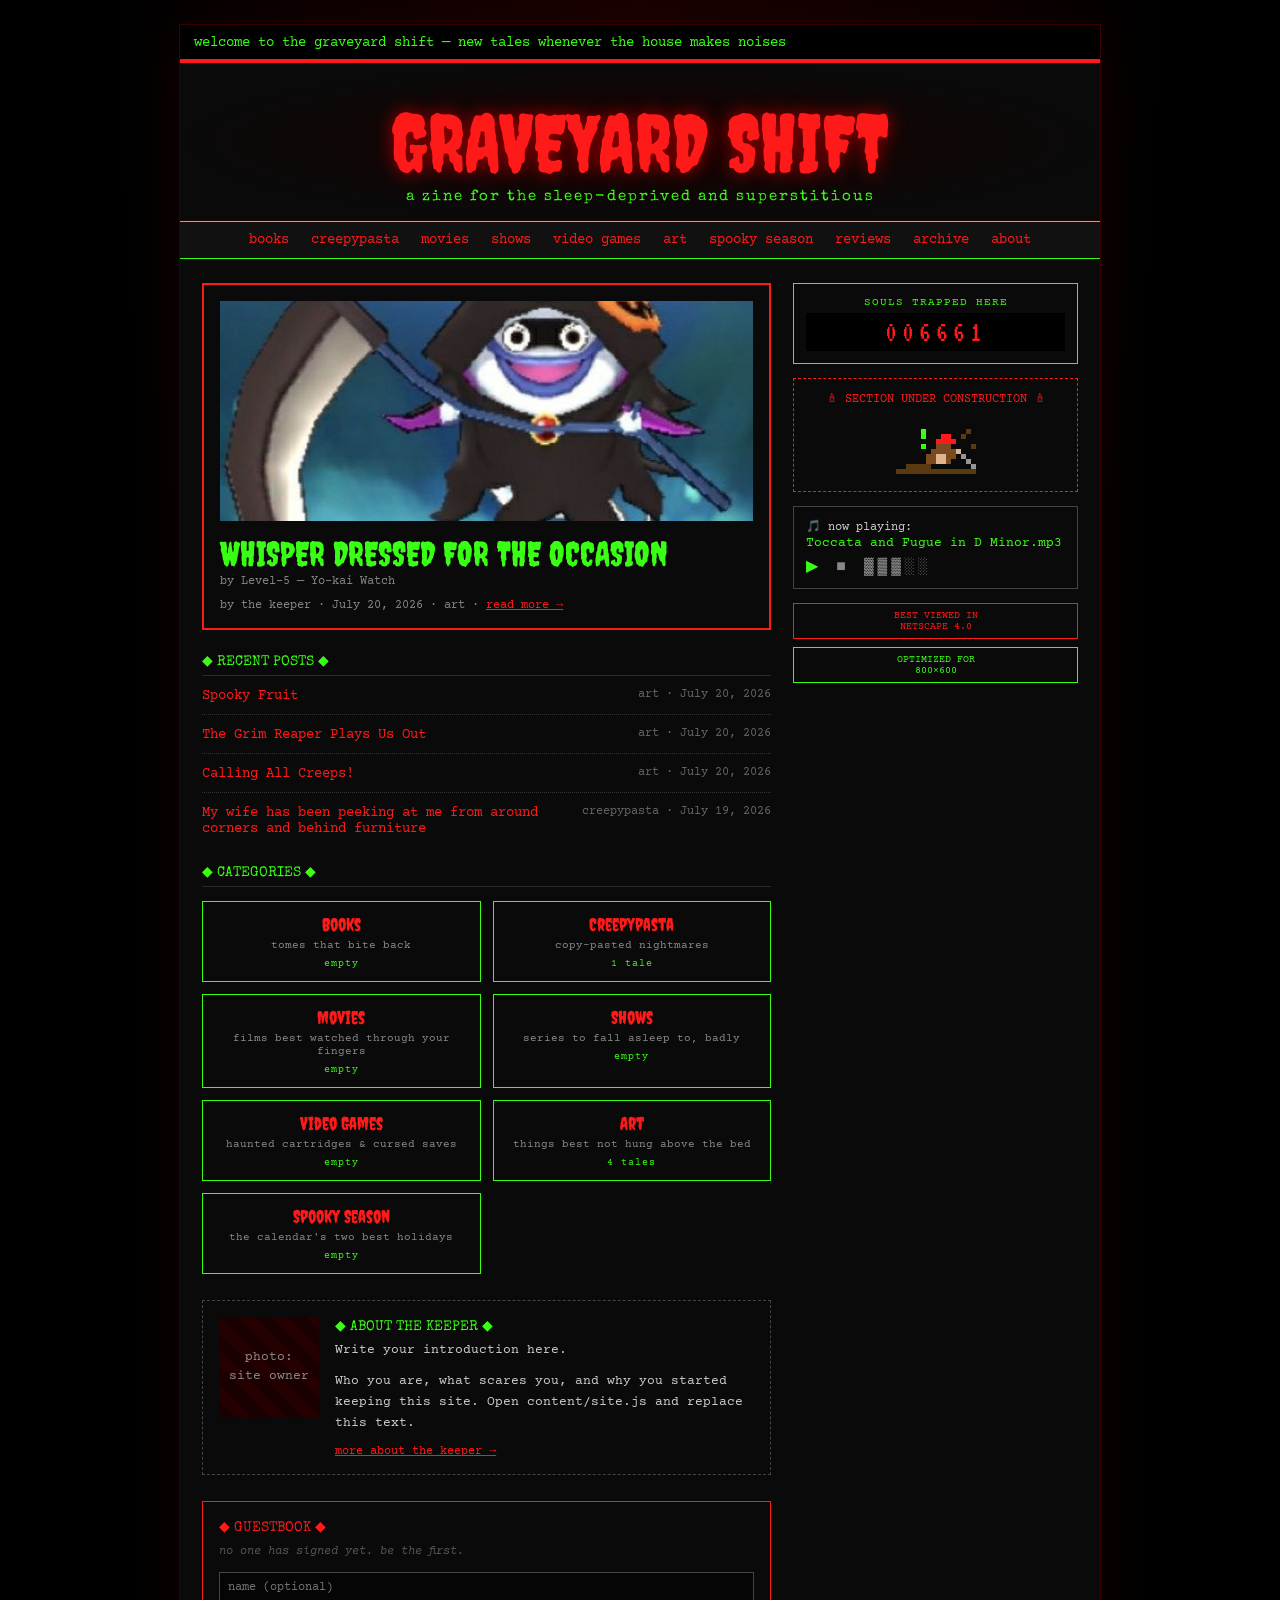
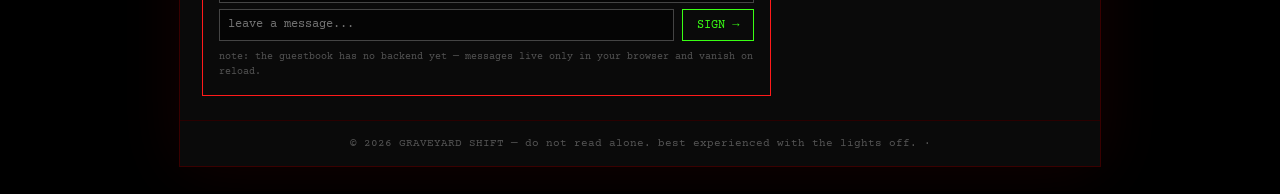
==== commit a042d76c: "added spooky tunes" ====
--- a/index.html
+++ b/index.html
@@ -7,13 +7,13 @@
 <link rel="preconnect" href="https://fonts.googleapis.com">
 <link rel="preconnect" href="https://fonts.gstatic.com" crossorigin>
 <link href="https://fonts.googleapis.com/css2?family=Creepster&family=VT323&family=Special+Elite&family=Courier+Prime:wght@400;700&display=swap" rel="stylesheet">
-<link rel="stylesheet" href="assets/gs.css">
+<link rel="stylesheet" href="assets/gs.css?v=dev">
 </head>
 <body>
 <div class="page">
 <div class="panel">
 
-<div id="gs-shell"></div>
+<div id="gs-shell"><div class="boot-warning">This page did not finish loading. Try a hard refresh — <b>Ctrl+Shift+R</b> (or Cmd+Shift+R on a Mac).</div></div>
 
 <div class="body-grid">
 
@@ -88,9 +88,9 @@
 </div>
 </div>
 
-<script src="content/site.js"></script>
-<script src="content/posts.js"></script>
-<script src="assets/gs.js"></script>
+<script src="content/site.js?v=dev"></script>
+<script src="content/posts.js?v=dev"></script>
+<script src="assets/gs.js?v=dev"></script>
 <script>
 (function () {
   "use strict";
@@ -194,13 +194,60 @@
   $("construction-label").textContent =
     GS.THEME.icon + " " + GS.THEME.construction + " " + GS.THEME.icon;
 
-  /* ---- midi flavor (visual only — no audio wired up) ---- */
-  $("midi-track").textContent = SITE.midi || "dead_hallway.mid";
-  var playing = false, toggle = $("midi-toggle");
-  $("midi-transport").addEventListener("click", function () {
-    playing = !playing;
-    toggle.textContent = playing ? "⏸" : "▶";
+ /* ---- Audio / MIDI Player Integration ---- */
+(function setupAudioPlayer() {
+  // Playlist pointing to your MP3 files in assets/music/
+  var playlist = [
+    {
+      name: "Toccata and Fugue in D Minor.mp3",
+      src: "assets/music/Toccata and Fugue in D Minor, BWV 565.mp3"
+    },
+    {
+      name: "Monster Mash.mp3",
+      src: "assets/music/Monster Mash - Monster Mash.mp3"
+    }
+  ];
+
+  var currentIndex = 0;
+  var playing = false;
+  var audio = new Audio();
+
+  var trackEl = $("midi-track");
+  var transportEl = $("midi-transport");
+  var toggleEl = $("midi-toggle");
+
+  function loadTrack(index) {
+    var track = playlist[index];
+    audio.src = track.src;
+    trackEl.textContent = track.name;
+  }
+
+  // Load initial track name and audio source
+  loadTrack(currentIndex);
+
+  // Play / Pause toggle on click
+  transportEl.addEventListener("click", function () {
+    if (playing) {
+      audio.pause();
+      playing = false;
+      toggleEl.textContent = "▶";
+    } else {
+      audio.play().then(function() {
+        playing = true;
+        toggleEl.textContent = "⏸";
+      }).catch(function(err) {
+        console.warn("Playback blocked or failed:", err);
+      });
+    }
   });
+
+  // Auto-advance to next track when finished
+  audio.addEventListener("ended", function () {
+    currentIndex = (currentIndex + 1) % playlist.length;
+    loadTrack(currentIndex);
+    audio.play();
+  });
+})();
 
   /* ---- visitor counter: per-browser kitsch, not a real metric ---- */
   var count = 6661;
--- a/assets/gs.css
+++ b/assets/gs.css
@@ -76,6 +76,17 @@
 nav a.here{color:var(--secondary);border-bottom:1px solid var(--secondary)}
 
 footer{text-align:center;padding:16px;color:var(--muted-3);font-size:11px;border-top:1px solid var(--edge-dim)}
+
+/* ---- stale-cache notice ----
+   Injected by gs.js when the page it's running in is older than what the
+   server is serving. Clicking reloads. */
+.stale-bar{position:sticky;top:0;z-index:99;background:#1a1400;border-bottom:2px solid #ffb700;color:#ffb700;font:13px/1.6 'Courier Prime',monospace;padding:12px 14px;text-align:center;cursor:pointer}
+.stale-bar:hover{background:#241c00}
+
+/* ---- boot fallback ----
+   Sits in the markup and is cleared by gs.js once the runtime starts.
+   If you can see this on a live page, a script failed to load. */
+.boot-warning{background:#1a1400;border-bottom:1px solid #ffb700;color:#ffb700;font-size:13px;line-height:1.6;padding:14px;text-align:center}
 
 /* ---- preview banner (local drafts, dev only) ---- */
 .preview-bar{background:#1a1400;border-bottom:1px solid var(--warn);color:var(--warn);font-size:11px;padding:6px 14px;text-align:center;letter-spacing:1px}
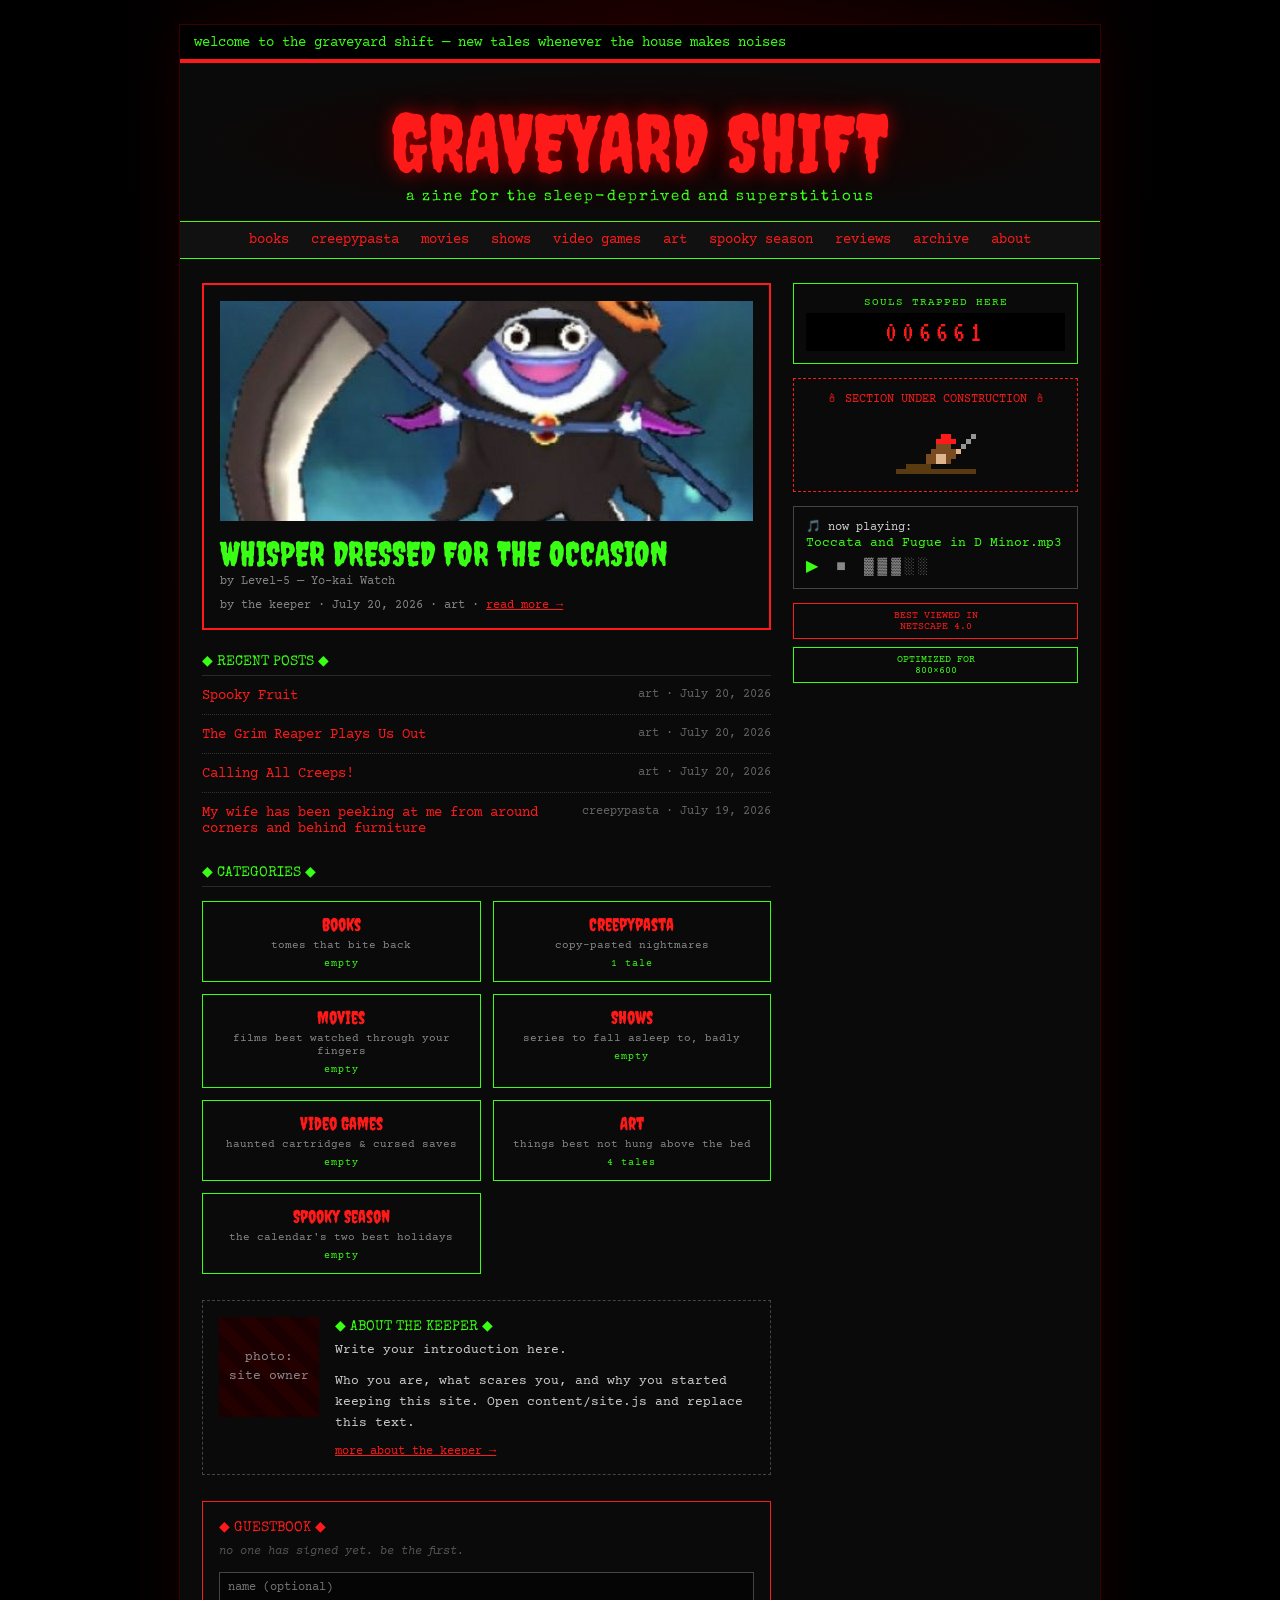
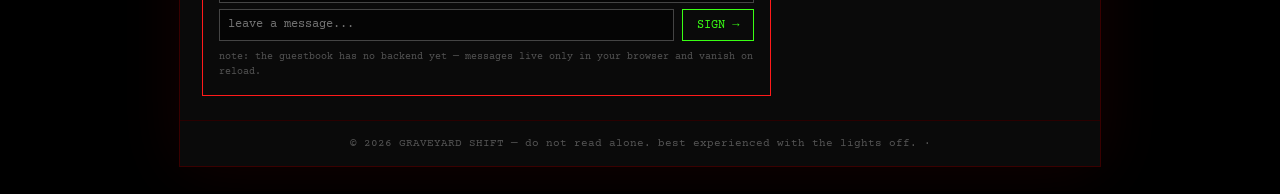
==== commit 0e7fec64: "fixed audio" ====
--- a/index.html
+++ b/index.html
@@ -194,9 +194,8 @@
   $("construction-label").textContent =
     GS.THEME.icon + " " + GS.THEME.construction + " " + GS.THEME.icon;
 
- /* ---- Audio / MIDI Player Integration ---- */
-(function setupAudioPlayer() {
-  // Playlist pointing to your MP3 files in assets/music/
+ /* ---- Cross-Page Continuous Audio Player ---- */
+(function setupContinuousAudio() {
   var playlist = [
     {
       name: "Toccata and Fugue in D Minor.mp3",
@@ -208,45 +207,84 @@
     }
   ];
 
-  var currentIndex = 0;
-  var playing = false;
-  var audio = new Audio();
-
+  var $ = function (id) { return document.getElementById(id); };
   var trackEl = $("midi-track");
   var transportEl = $("midi-transport");
   var toggleEl = $("midi-toggle");
 
+  if (!trackEl || !transportEl || !toggleEl) return;
+
+  // 1. Restore previous audio state or start fresh
+  var savedIndex = parseInt(sessionStorage.getItem("gs_audio_index") || "0", 10);
+  var savedTime = parseFloat(sessionStorage.getItem("gs_audio_time") || "0");
+  var shouldPlay = sessionStorage.getItem("gs_audio_playing") === "true";
+
+  var currentIndex = isNaN(savedIndex) ? 0 : savedIndex;
+  var audio = new Audio();
+
   function loadTrack(index) {
-    var track = playlist[index];
-    audio.src = track.src;
-    trackEl.textContent = track.name;
-  }
-
-  // Load initial track name and audio source
+    currentIndex = index;
+    audio.src = playlist[currentIndex].src;
+    trackEl.textContent = playlist[currentIndex].name;
+    sessionStorage.setItem("gs_audio_index", String(currentIndex));
+  }
+
   loadTrack(currentIndex);
-
-  // Play / Pause toggle on click
+  audio.currentTime = isNaN(savedTime) ? 0 : savedTime;
+
+  function playAudio() {
+    audio.play().then(function () {
+      toggleEl.textContent = "⏸";
+      sessionStorage.setItem("gs_audio_playing", "true");
+    }).catch(function (err) {
+      console.warn("Autoplay prevented by browser policy until user interacts.");
+      toggleEl.textContent = "▶";
+      sessionStorage.setItem("gs_audio_playing", "false");
+    });
+  }
+
+  function pauseAudio() {
+    audio.pause();
+    toggleEl.textContent = "▶";
+    sessionStorage.setItem("gs_audio_playing", "false");
+  }
+
+  // 2. Save current timestamp periodically & before unloading page
+  window.addEventListener("beforeunload", function () {
+    sessionStorage.setItem("gs_audio_time", String(audio.currentTime));
+  });
+
+  // 3. User toggle handling
   transportEl.addEventListener("click", function () {
-    if (playing) {
-      audio.pause();
-      playing = false;
-      toggleEl.textContent = "▶";
+    if (!audio.paused) {
+      pauseAudio();
     } else {
-      audio.play().then(function() {
-        playing = true;
-        toggleEl.textContent = "⏸";
-      }).catch(function(err) {
-        console.warn("Playback blocked or failed:", err);
-      });
+      playAudio();
     }
   });
 
-  // Auto-advance to next track when finished
+  // 4. Auto-advance track on end
   audio.addEventListener("ended", function () {
     currentIndex = (currentIndex + 1) % playlist.length;
+    sessionStorage.setItem("gs_audio_time", "0");
     loadTrack(currentIndex);
-    audio.play();
+    playAudio();
   });
+
+  // 5. Attempt initial load playback / enable on first user click if blocked
+  if (shouldPlay || sessionStorage.getItem("gs_audio_visited") === null) {
+    sessionStorage.setItem("gs_audio_visited", "true");
+    playAudio();
+
+    // If browser blocks autoplay on fresh land, start sound on the user's very first click anywhere on site
+    var enableOnFirstInteraction = function () {
+      if (audio.paused && sessionStorage.getItem("gs_audio_playing") !== "false") {
+        playAudio();
+      }
+      document.removeEventListener("click", enableOnFirstInteraction);
+    };
+    document.addEventListener("click", enableOnFirstInteraction, { once: true });
+  }
 })();
 
   /* ---- visitor counter: per-browser kitsch, not a real metric ---- */
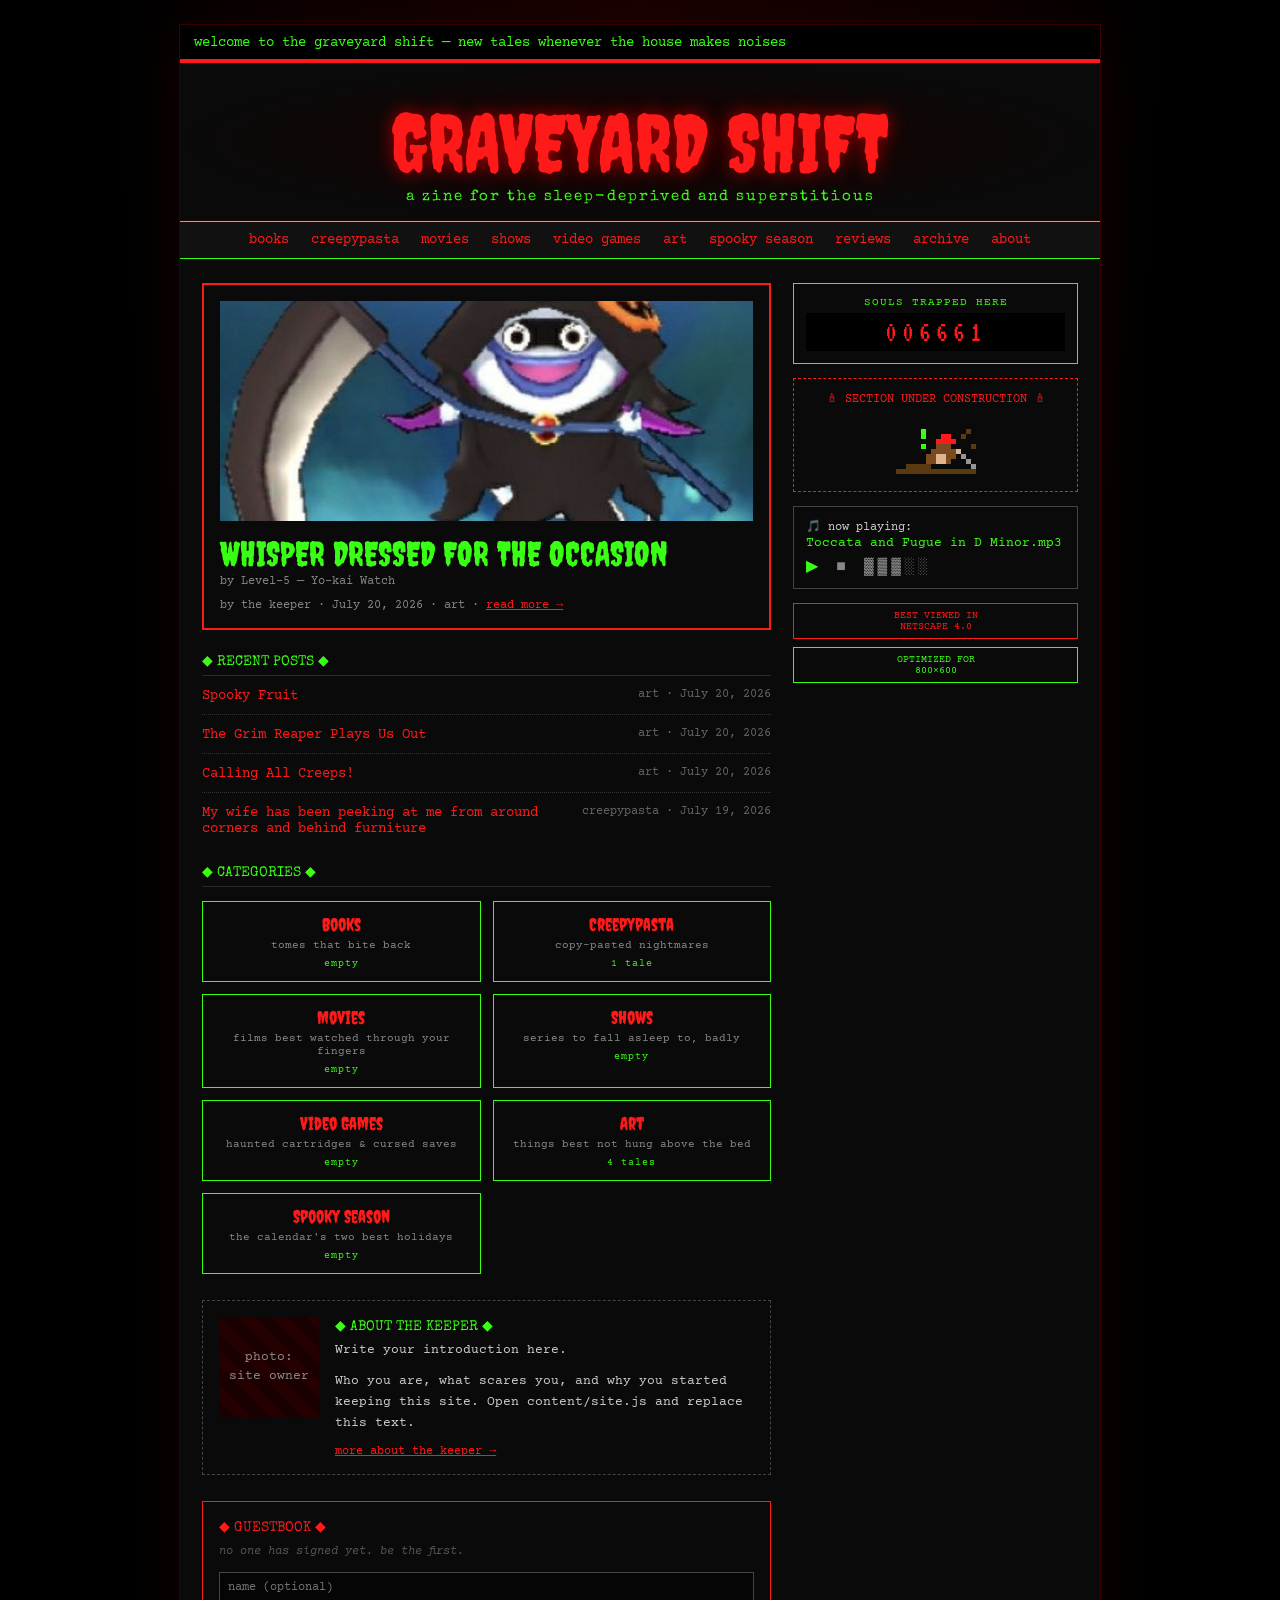
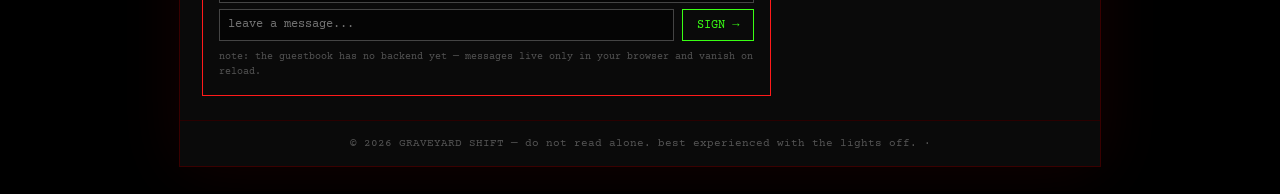
==== commit 2709db53: "continuous audio" ====
--- a/index.html
+++ b/index.html
@@ -194,98 +194,94 @@
   $("construction-label").textContent =
     GS.THEME.icon + " " + GS.THEME.construction + " " + GS.THEME.icon;
 
- /* ---- Cross-Page Continuous Audio Player ---- */
-(function setupContinuousAudio() {
-  var playlist = [
-    {
-      name: "Toccata and Fugue in D Minor.mp3",
-      src: "assets/music/Toccata and Fugue in D Minor, BWV 565.mp3"
-    },
-    {
-      name: "Monster Mash.mp3",
-      src: "assets/music/Monster Mash - Monster Mash.mp3"
-    }
-  ];
-
-  var $ = function (id) { return document.getElementById(id); };
-  var trackEl = $("midi-track");
-  var transportEl = $("midi-transport");
-  var toggleEl = $("midi-toggle");
-
-  if (!trackEl || !transportEl || !toggleEl) return;
-
-  // 1. Restore previous audio state or start fresh
-  var savedIndex = parseInt(sessionStorage.getItem("gs_audio_index") || "0", 10);
-  var savedTime = parseFloat(sessionStorage.getItem("gs_audio_time") || "0");
-  var shouldPlay = sessionStorage.getItem("gs_audio_playing") === "true";
-
-  var currentIndex = isNaN(savedIndex) ? 0 : savedIndex;
-  var audio = new Audio();
-
-  function loadTrack(index) {
-    currentIndex = index;
-    audio.src = playlist[currentIndex].src;
-    trackEl.textContent = playlist[currentIndex].name;
-    sessionStorage.setItem("gs_audio_index", String(currentIndex));
-  }
-
-  loadTrack(currentIndex);
-  audio.currentTime = isNaN(savedTime) ? 0 : savedTime;
-
-  function playAudio() {
-    audio.play().then(function () {
-      toggleEl.textContent = "⏸";
-      sessionStorage.setItem("gs_audio_playing", "true");
-    }).catch(function (err) {
-      console.warn("Autoplay prevented by browser policy until user interacts.");
+  /* ---- Cross-Page Continuous Audio Player ---- */
+  (function setupContinuousAudio() {
+    var playlist = [
+      {
+        name: "Toccata and Fugue in D Minor.mp3",
+        src: "assets/music/Toccata and Fugue in D Minor, BWV 565.mp3"
+      },
+      {
+        name: "Monster Mash.mp3",
+        src: "assets/music/Monster Mash - Monster Mash.mp3"
+      }
+    ];
+
+    var trackEl = $("midi-track");
+    var transportEl = $("midi-transport");
+    var toggleEl = $("midi-toggle");
+
+    if (!trackEl || !transportEl || !toggleEl) return;
+
+    // Restore previous playback state from sessionStorage
+    var savedIndex = parseInt(sessionStorage.getItem("gs_audio_index") || "0", 10);
+    var savedTime = parseFloat(sessionStorage.getItem("gs_audio_time") || "0");
+    var shouldPlay = sessionStorage.getItem("gs_audio_playing") !== "false";
+
+    var currentIndex = isNaN(savedIndex) ? 0 : savedIndex;
+    var audio = new Audio();
+
+    function loadTrack(index) {
+      currentIndex = index;
+      audio.src = playlist[currentIndex].src;
+      trackEl.textContent = playlist[currentIndex].name;
+      sessionStorage.setItem("gs_audio_index", String(currentIndex));
+    }
+
+    loadTrack(currentIndex);
+    audio.currentTime = isNaN(savedTime) ? 0 : savedTime;
+
+    function playAudio() {
+      audio.play().then(function () {
+        toggleEl.textContent = "⏸";
+        sessionStorage.setItem("gs_audio_playing", "true");
+      }).catch(function (err) {
+        // Handle browser autoplay policy restriction
+        toggleEl.textContent = "▶";
+      });
+    }
+
+    function pauseAudio() {
+      audio.pause();
       toggleEl.textContent = "▶";
       sessionStorage.setItem("gs_audio_playing", "false");
+    }
+
+    // Save timestamp right before navigating away
+    window.addEventListener("beforeunload", function () {
+      sessionStorage.setItem("gs_audio_time", String(audio.currentTime));
     });
-  }
-
-  function pauseAudio() {
-    audio.pause();
-    toggleEl.textContent = "▶";
-    sessionStorage.setItem("gs_audio_playing", "false");
-  }
-
-  // 2. Save current timestamp periodically & before unloading page
-  window.addEventListener("beforeunload", function () {
-    sessionStorage.setItem("gs_audio_time", String(audio.currentTime));
-  });
-
-  // 3. User toggle handling
-  transportEl.addEventListener("click", function () {
-    if (!audio.paused) {
-      pauseAudio();
-    } else {
-      playAudio();
-    }
-  });
-
-  // 4. Auto-advance track on end
-  audio.addEventListener("ended", function () {
-    currentIndex = (currentIndex + 1) % playlist.length;
-    sessionStorage.setItem("gs_audio_time", "0");
-    loadTrack(currentIndex);
-    playAudio();
-  });
-
-  // 5. Attempt initial load playback / enable on first user click if blocked
-  if (shouldPlay || sessionStorage.getItem("gs_audio_visited") === null) {
-    sessionStorage.setItem("gs_audio_visited", "true");
-    playAudio();
-
-    // If browser blocks autoplay on fresh land, start sound on the user's very first click anywhere on site
-    var enableOnFirstInteraction = function () {
-      if (audio.paused && sessionStorage.getItem("gs_audio_playing") !== "false") {
+
+    // Toggle playback on transport click
+    transportEl.addEventListener("click", function () {
+      if (!audio.paused) {
+        pauseAudio();
+      } else {
         playAudio();
       }
-      document.removeEventListener("click", enableOnFirstInteraction);
-    };
-    document.addEventListener("click", enableOnFirstInteraction, { once: true });
-  }
-})();
+    });
+
+    // Auto-advance playlist on end
+    audio.addEventListener("ended", function () {
+      currentIndex = (currentIndex + 1) % playlist.length;
+      sessionStorage.setItem("gs_audio_time", "0");
+      loadTrack(currentIndex);
+      playAudio();
+    });
+
+    // Start playing immediately or unlock on the first click anywhere
+    if (shouldPlay) {
+      playAudio();
+
+      var enableOnFirstClick = function () {
+        if (audio.paused && sessionStorage.getItem("gs_audio_playing") !== "false") {
+          playAudio();
+        }
+        document.removeEventListener("click", enableOnFirstClick);
+      };
+      document.addEventListener("click", enableOnFirstClick, { once: true });
+    }
+  })();
 
   /* ---- visitor counter: per-browser kitsch, not a real metric ---- */
   var count = 6661;
@@ -328,4 +324,4 @@
 })();
 </script>
 </body>
-</html>
+</html>
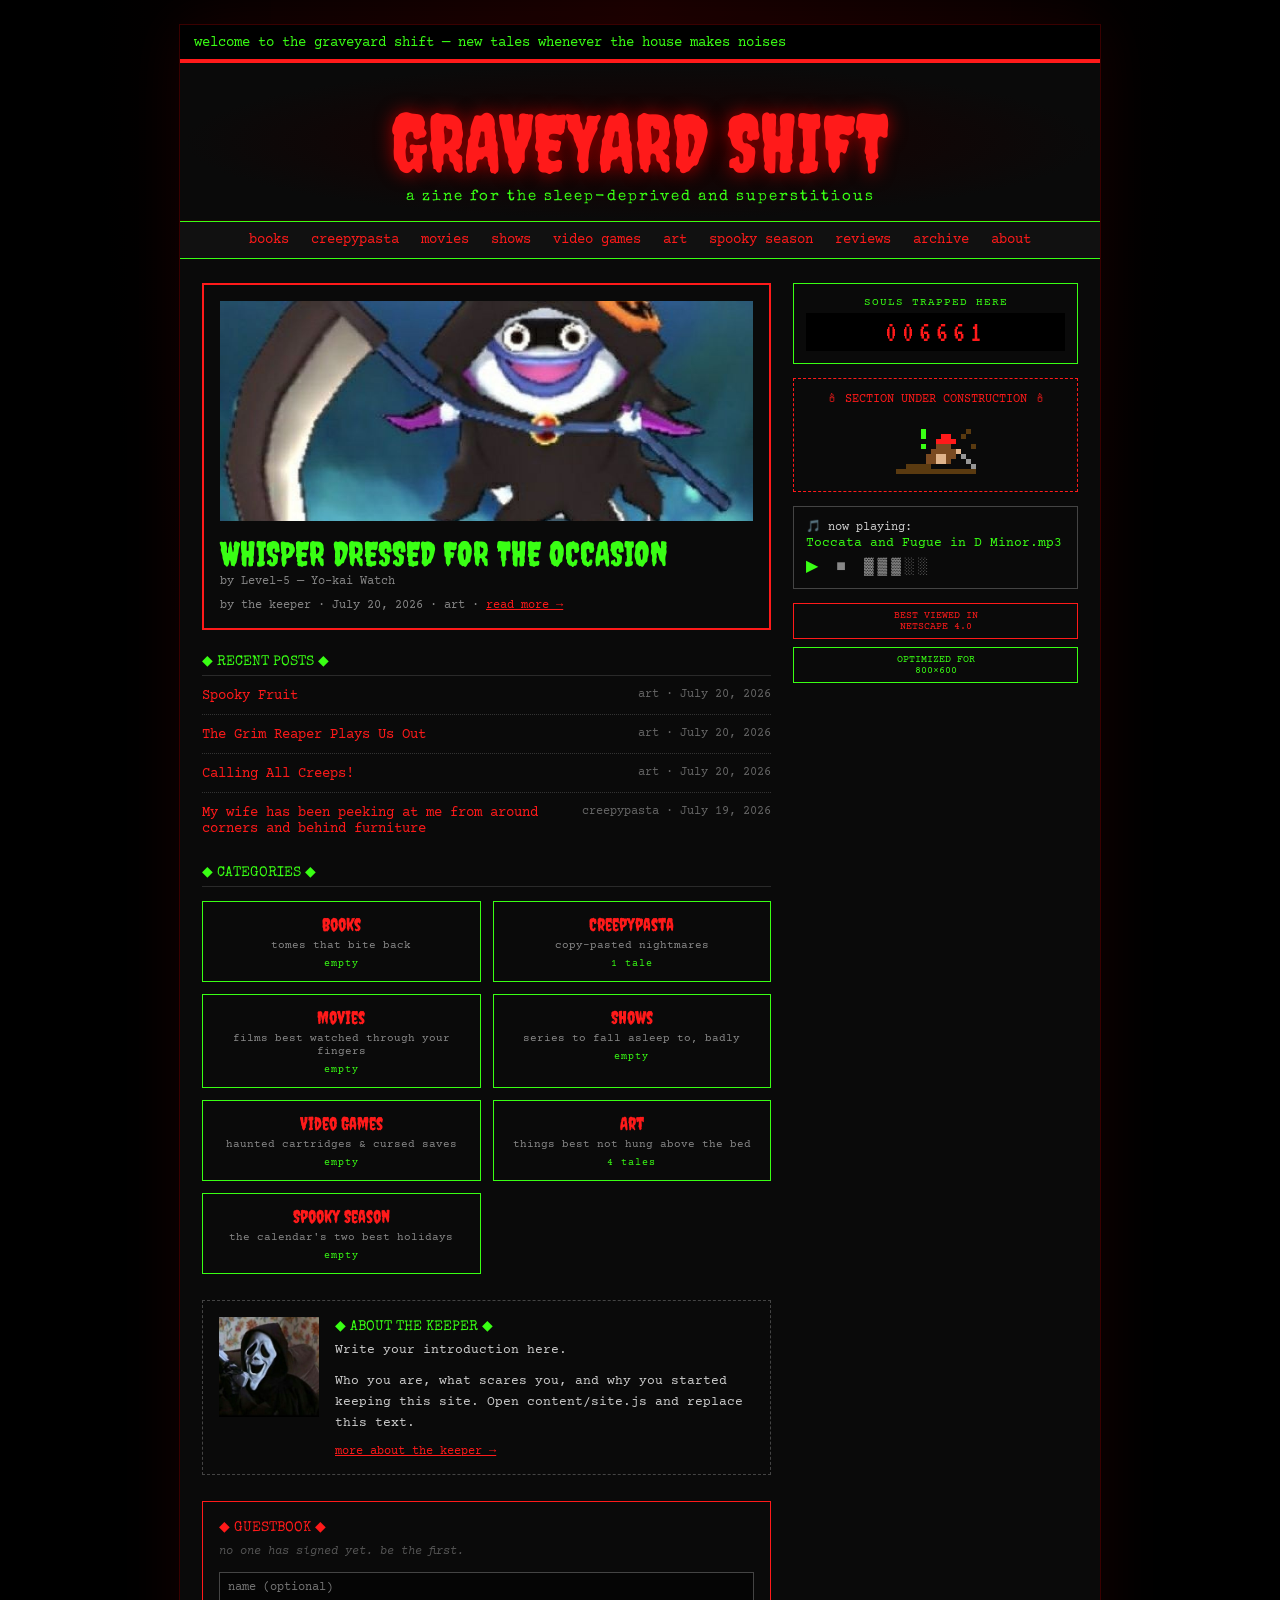
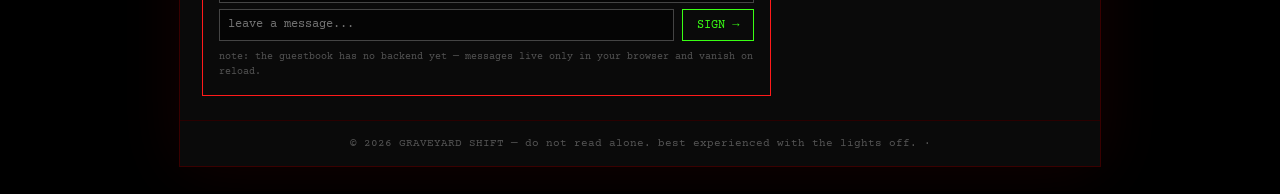
==== commit 2901a5ad: "scream" ====
--- a/index.html
+++ b/index.html
@@ -174,8 +174,12 @@
     ap.className = "about-photo"; ap.src = about.photo; ap.alt = "the keeper";
     photoHost.appendChild(ap);
   } else {
-    var ph = GS.el("div", "stripe-img about-photo", "photo: site owner");
-    photoHost.appendChild(ph);
+    // Replaced placeholder stripe box with your local art file
+    var ap = document.createElement("img");
+    ap.className = "about-photo";
+    ap.src = "assets/art/scream funny.jpg";
+    ap.alt = "the keeper";
+    photoHost.appendChild(ap);
   }
 
   /* ---- friends list ---- */
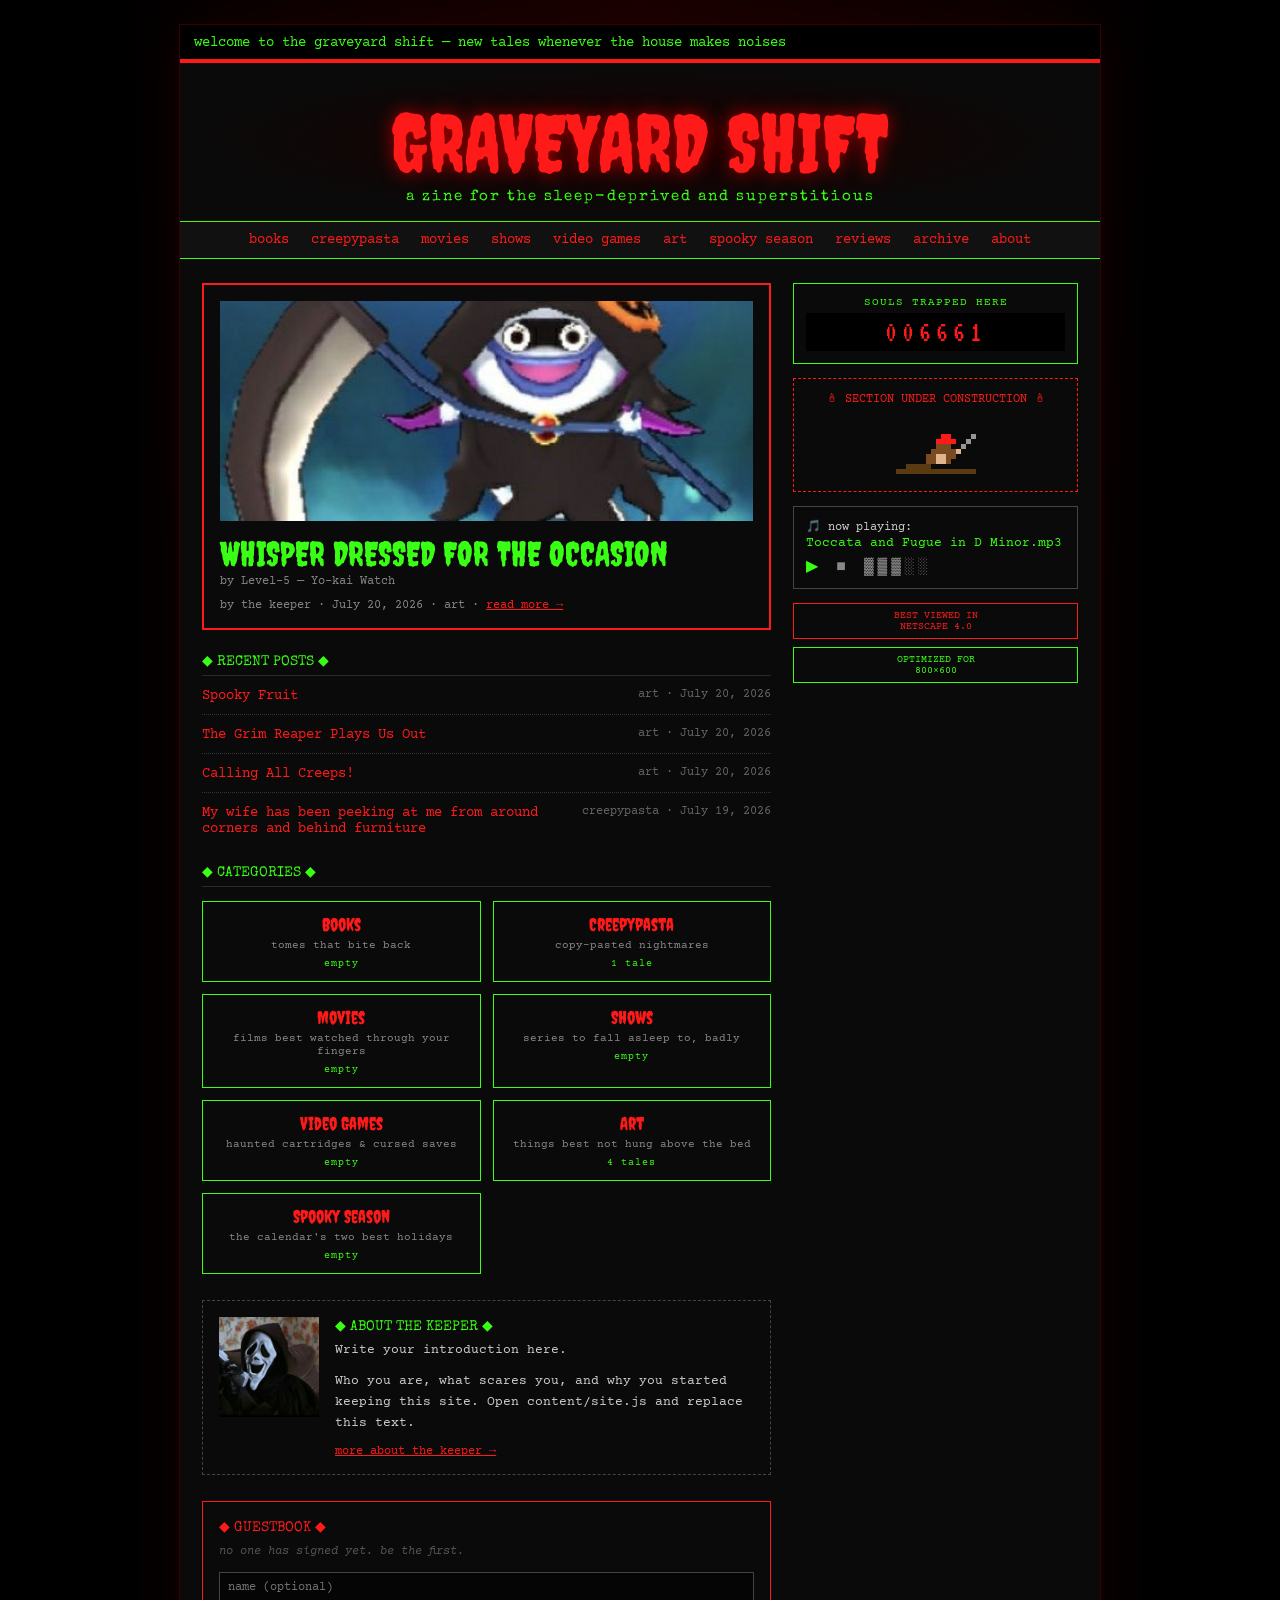
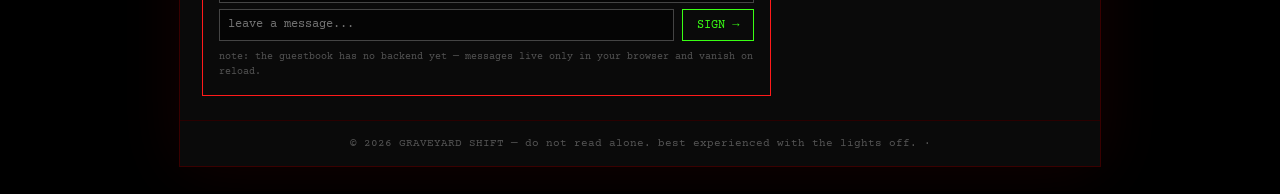
==== commit 83aa937c: "Update index.html" ====
--- a/index.html
+++ b/index.html
@@ -139,7 +139,7 @@
   } else {
     feat.appendChild(GS.emptyState(
       "THE GRAVEYARD IS EMPTY",
-      "No tales buried yet. Open the keeper's entrance (☠ in the footer) and write your first one — or add it straight to content/posts.js."));
+      "No tales buried yet. Open the keeper's entrance (☠ in the footer) and write your first one."));
   }
 
   /* ---- recent posts: everything after the featured one ---- */
